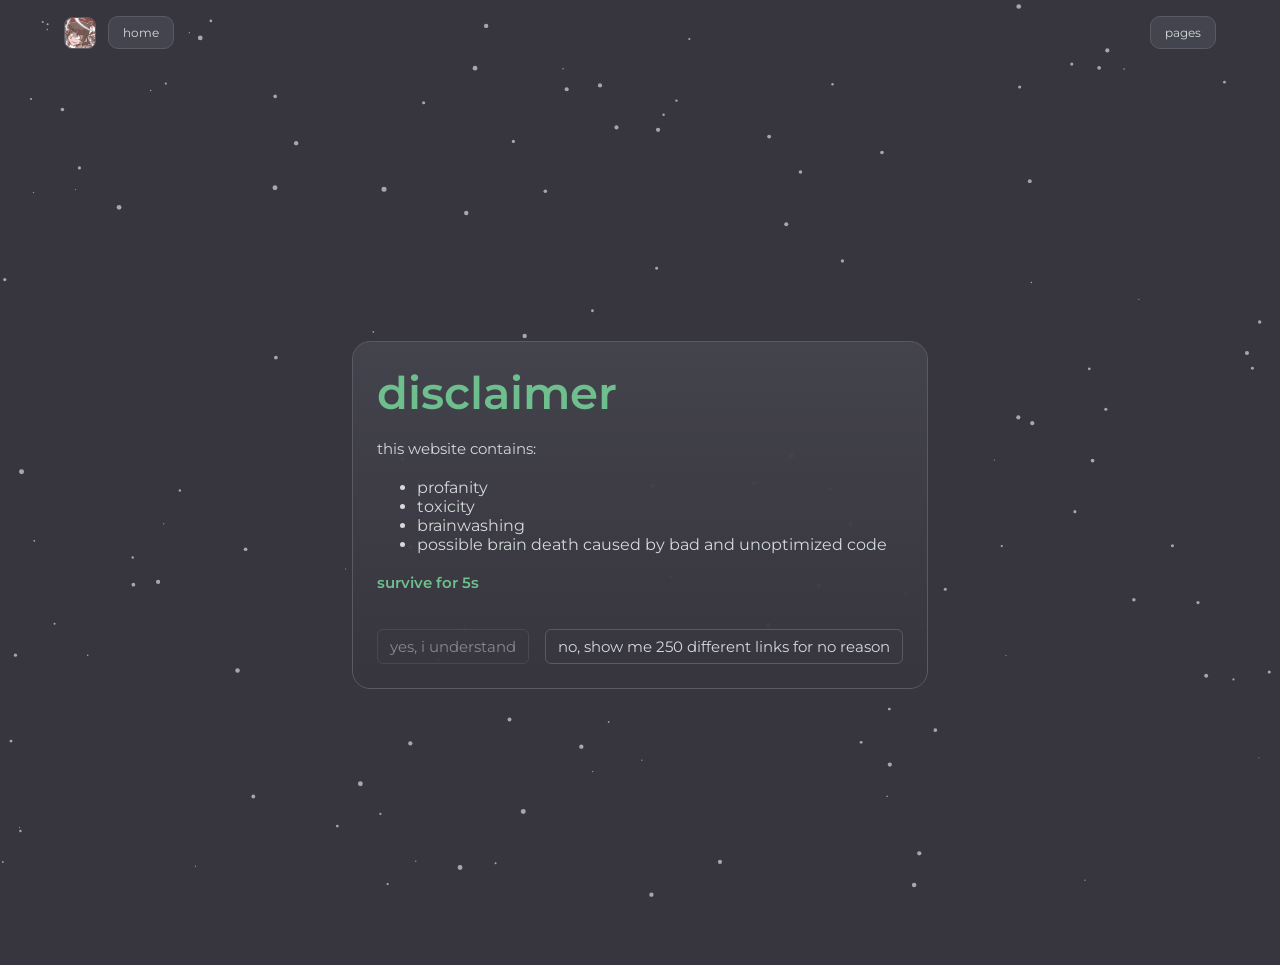
==== index.html @ 862e6c25 "overhaul... again" ====
<!DOCTYPE html>
<html lang="pt-br">
<head>
  <meta charset="utf-8">
  <meta name="viewport" content="width=device-width, initial-scale=1.0">
  <title>pxwo</title>

  <!-- general metadata -->
  <meta name="description" content="pxvault.site – pxwo's personal site with dynamic markdown, matrix-style canvas background, custom loader, and retro-inspired navigation. Contains update logs, optional chaos links, and a vintage coding aesthetic.">
  <meta name="keywords" content="pxvault, pxwo, markdown, javascript, html, canvas, matrix, personal site, blog, github pages, retro coding">
  <meta name="author" content="pxwo">
  <meta name="robots" content="index, follow">

  <!-- social / open graph -->
  <meta property="og:title" content="pxvault.site – pxwo's personal site">
  <meta property="og:description" content="dynamic markdown site with matrix-style canvas background, loader, retro aesthetic, and optional chaos links.">
  <meta property="og:type" content="website">
  <meta property="og:url" content="https://pxvault.site">
  <meta property="og:image" content="source/assets/photos/profile.png">

  <!-- twitter card -->
  <meta name="twitter:card" content="summary_large_image">
  <meta name="twitter:title" content="pxvault.site – pxwo's personal site">
  <meta name="twitter:description" content="dynamic markdown site with matrix-style canvas background, loader, retro aesthetic, and optional chaos links.">
  <meta name="twitter:image" content="source/assets/photos/profile.png">
  <meta name="twitter:site" content="@pxwo">

  <!-- favicon -->
  <link rel="icon" href="source/assets/photos/profile.png" type="image/png">
  <link rel="stylesheet" href="source/styling/main.css">
</head>
<body>
<div id="loader-screen">
  <div class="loader-box">
    <h1>loading pxvault</h1>
    <small>fxzttk is gay!! :></small>
    <pre id="loader-log"></pre>
  </div>
</div>

<canvas id="life"></canvas>

<header class="topbar">
  <nav>
    <img src="source/assets/photos/profile.png" alt="profile" class="profile-pic">
  </nav>
</header>

<main>
  <section id="content"></section>
</main>

<script type="module" src="source/scripts/loader.js"></script>
</body>
</html>
---- source/styling/main.css ----
@import url("https://fonts.googleapis.com/css2?family=montserrat:wght@400;500;600&display=swap");

:root {
  --bg: #37353e;
  --surface: #44444e;
  --surface-2: #4e4e59;
  --fg: #d3dad9;

  --accent: #6fbf8e;
  --accent-strong: #4caf82;
  --accent-muted: #5f8f79;

  --border: #5a5a66;
}

* {
  box-sizing: border-box;
}

html, body {
  margin: 0;
  width: 100%;
  height: 100%;
  background: var(--bg);
  color: var(--fg);
  font-family: "montserrat", system-ui, sans-serif;
  overflow: hidden;
}

/* canvas background */
canvas {
  position: fixed;
  inset: 0;
  z-index: 0;
}

/* topbar */

.topbar {
  position: relative;
  z-index: 2;
  padding: 16px clamp(16px, 5vw, 80px);
}

.topbar nav {
  display: flex;
  gap: 0.75rem;
  align-items: center;
}

.topbar button {
  background: var(--surface);
  border: 1px solid var(--border);
  color: var(--fg);
  font-family: inherit;
  font-size: 0.75rem;
  padding: 8px 14px;
  border-radius: 10px;
  cursor: pointer;
}

.topbar button:hover {
  border-color: var(--accent);
  color: var(--accent);
}

/* layout */

main {
  position: relative;
  z-index: 1;
  min-height: 100vh;
  display: grid;
  place-items: center;
  padding: clamp(16px, 5vw, 80px);
}

#content {
  max-width: 90ch;
  max-height: 70vh;
  overflow-y: auto;
  padding: 1.5rem;
  border-radius: 18px;
  background: linear-gradient(
    180deg,
    rgba(68, 68, 78, 0.96),
    rgba(55, 53, 62, 0.96)
  );
  border: 1px solid var(--border);
}

/* typography */

h1 {
  margin: 0 0 1rem 0;
  font-size: clamp(2rem, 5vw, 2.8rem);
  color: var(--accent);
  font-weight: 600;
}

p {
  font-size: 0.95rem;
  line-height: 1.75;
}

a {
  color: var(--accent-muted);
  text-decoration: none;
}

a:hover {
  color: var(--accent);
}

/* images */

#content img {
  display: block;
  width: 96px;
  height: 96px;
  margin-bottom: 1rem;
  border-radius: 14px;
  border: 1px solid var(--border);
}

/* overlays */

.pages-overlay,
.image-overlay {
  position: fixed;
  inset: 0;
  background: rgba(20, 20, 24, 0.88);
  z-index: 9998;
  display: grid;
  place-items: center;
}

.pages-box {
  background: var(--surface);
  border-radius: 18px;
  border: 1px solid var(--border);
  padding: 1.5rem;
  display: grid;
  grid-template-columns: repeat(auto-fill, minmax(180px, 1fr));
  gap: 1rem;
  max-width: 80vw;
}

.pages-box button {
  background: var(--surface-2);
  border: 1px solid var(--border);
  color: var(--fg);
  padding: 1rem;
  border-radius: 14px;
  cursor: pointer;
}

.pages-box button:hover {
  border-color: var(--accent);
  color: var(--accent);
}

/* loader */

#loader-screen {
  position: fixed;
  inset: 0;
  background: var(--bg);
  z-index: 10000;
  display: grid;
  place-items: center;
  transition: opacity 0.4s ease;
}

.loader-box {
  background: var(--surface);
  border-radius: 18px;
  border: 1px solid var(--border);
  padding: 1.5rem;
  max-width: 60ch;
}

#loader-log {
  font-size: 0.65rem;
  line-height: 1.4;
  white-space: pre-wrap;
  color: var(--accent-muted);
}

/* profile pic */

.profile-pic {
  width: 32px;
  height: 32px;
  border-radius: 8px;
  border: 1px solid var(--border);
}

/* base elements */

button {
  font-family: inherit;
  font-size: 0.95rem;
  color: var(--fg);
  background: var(--bg-soft);
  border: 1px solid var(--border);
  border-radius: 6px;
  padding: 0.45rem 0.75rem;
  cursor: pointer;
  transition: background 0.15s ease, border-color 0.15s ease;
}

button:hover {
  background: var(--bg-hover);
}

button:focus-visible {
  outline: 2px solid var(--accent);
  outline-offset: 2px;
}

button:disabled {
  opacity: 0.5;
  cursor: not-allowed;
}

/* links */

a {
  color: var(--accent);
  text-decoration: none;
}

a:hover {
  text-decoration: underline;
}

a:focus-visible {
  outline: 2px solid var(--accent);
  outline-offset: 2px;
}

/* form elements */

input,
textarea,
select {
  font-family: inherit;
  font-size: 0.95rem;
  color: var(--fg);
  background: var(--bg-soft);
  border: 1px solid var(--border);
  border-radius: 6px;
  padding: 0.4rem 0.6rem;
}

input:focus-visible,
textarea:focus-visible,
select:focus-visible {
  outline: 2px solid var(--accent);
  outline-offset: 2px;
}

/* Classes para as funcionalidades restauradas */
.disclaimer ul {
  text-align: left;
  margin: 1rem 0;
}

.disclaimer-actions {
  display: flex;
  gap: 1rem;
  justify-content: center;
  margin-top: 2rem;
}

.countdown {
  font-weight: 600;
  color: var(--accent);
}

.chaos-grid {
  display: grid;
  grid-template-columns: repeat(auto-fill, minmax(200px, 1fr));
  gap: 1rem;
  margin-top: 1rem;
}

.chaos-item {
  background: var(--surface-2);
  padding: 0.5rem;
  border-radius: 8px;
  font-size: 0.8rem;
}

.file-item { margin-left: 1.5rem; text-align: left; }
.file-item .dir { color: var(--accent); cursor: pointer; font-weight: 600; }
.file-item .file { cursor: pointer; opacity: 0.8; }
.file-item .file:hover { opacity: 1; color: var(--accent); }

.file-viewer pre {
  text-align: left;
  background: var(--surface);
  padding: 1rem;
  border-radius: 12px;
  overflow-x: auto;
}

/* Efeito glitch moderno */
.glitch h1 {
  position: relative;
  animation: glitch-anim 2s infinite;
}

@keyframes glitch-anim {
  0% { transform: translate(0); }
  20% { transform: translate(-2px, 2px); }
  40% { transform: translate(-2px, -2px); }
  60% { transform: translate(2px, 2px); }
  80% { transform: translate(2px, -2px); }
  100% { transform: translate(0); }
}
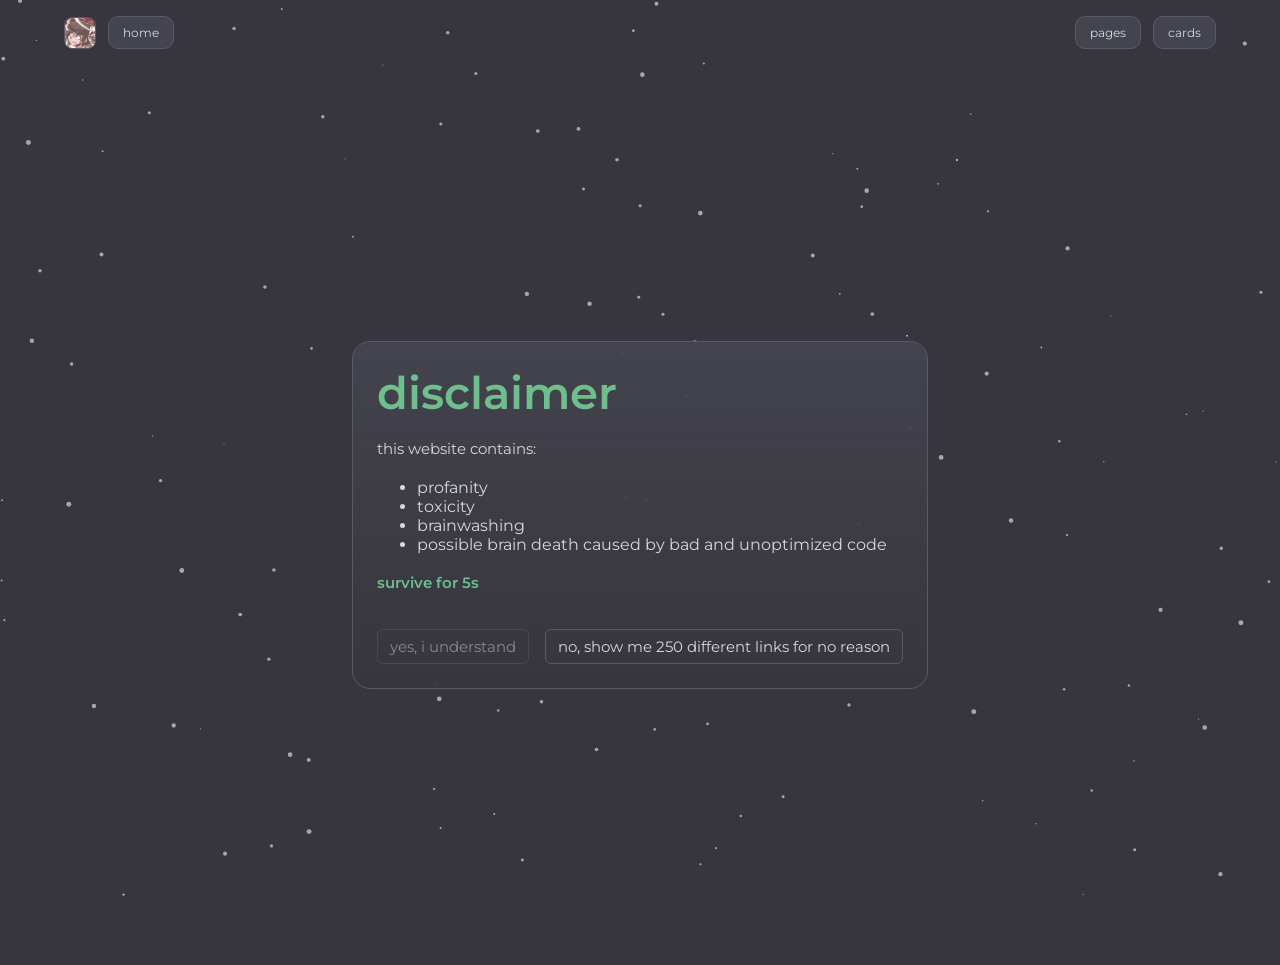
==== commit 320f52f0: "add cards and better file structure" ====
--- a/index.html
+++ b/index.html
@@ -50,6 +50,6 @@
   <section id="content"></section>
 </main>
 
-<script type="module" src="source/scripts/loader.js"></script>
+<script type="module" src="source/core/loader.js"></script>
 </body>
 </html>
--- a/source/styling/main.css
+++ b/source/styling/main.css
@@ -320,3 +320,134 @@
   80% { transform: translate(2px, -2px); }
   100% { transform: translate(0); }
 }
+
+.card-container {
+  display: grid;
+  place-items: center;
+  min-height: 40vh;
+}
+
+.card {
+  width: 320px;
+  height: 200px;
+  perspective: 1000px;
+}
+
+.card-face {
+  position: absolute;
+  inset: 0;
+  backface-visibility: hidden;
+  background: var(--surface);
+  border: 1px solid var(--border);
+  border-radius: 14px;
+  padding: 1.2rem;
+  display: flex;
+  flex-direction: column;
+  gap: 0.75rem;
+  justify-content: center;
+}
+
+.card-front input {
+  width: 100%;
+}
+
+.card-back {
+  transform: rotateY(180deg);
+  text-align: center;
+  font-size: 0.95rem;
+  line-height: 1.6;
+}
+
+.card.flipped {
+  transform: rotateY(180deg);
+}
+
+.card {
+  transition: transform 0.6s ease;
+  transform-style: preserve-3d;
+}
+
+/* content transitions */
+
+.content-fade-out {
+  opacity: 0;
+  transform: translateY(6px);
+  transition: opacity 0.2s ease, transform 0.2s ease;
+}
+
+.content-fade-in {
+  opacity: 1;
+  transform: translateY(0);
+  transition: opacity 0.3s ease, transform 0.3s ease;
+}
+
+/* disclaimer animation */
+
+.disclaimer {
+  opacity: 0;
+  transform: scale(0.96);
+}
+
+.disclaimer-enter {
+  animation: disclaimer-in 0.4s ease-out forwards;
+}
+
+.disclaimer-clear {
+  animation: disclaimer-clear 0.6s ease-out forwards;
+}
+
+@keyframes disclaimer-in {
+  to {
+    opacity: 1;
+    transform: scale(1);
+  }
+}
+
+@keyframes disclaimer-clear {
+  0% {
+    transform: scale(1);
+  }
+  100% {
+    transform: scale(1.02);
+  }
+}
+
+/* cards */
+
+.card-container {
+  display: grid;
+  place-items: center;
+  min-height: 40vh;
+}
+
+.card {
+  width: 320px;
+  height: 200px;
+  perspective: 1000px;
+  transition: transform 0.6s cubic-bezier(0.4, 0.2, 0.2, 1);
+  transform-style: preserve-3d;
+}
+
+.card-face {
+  position: absolute;
+  inset: 0;
+  backface-visibility: hidden;
+  background: var(--surface);
+  border: 1px solid var(--border);
+  border-radius: 14px;
+  padding: 1.2rem;
+  display: flex;
+  flex-direction: column;
+  gap: 0.75rem;
+  justify-content: center;
+}
+
+.card-back {
+  transform: rotateY(180deg);
+  text-align: center;
+  line-height: 1.6;
+}
+
+.card.flipped {
+  transform: rotateY(180deg);
+}
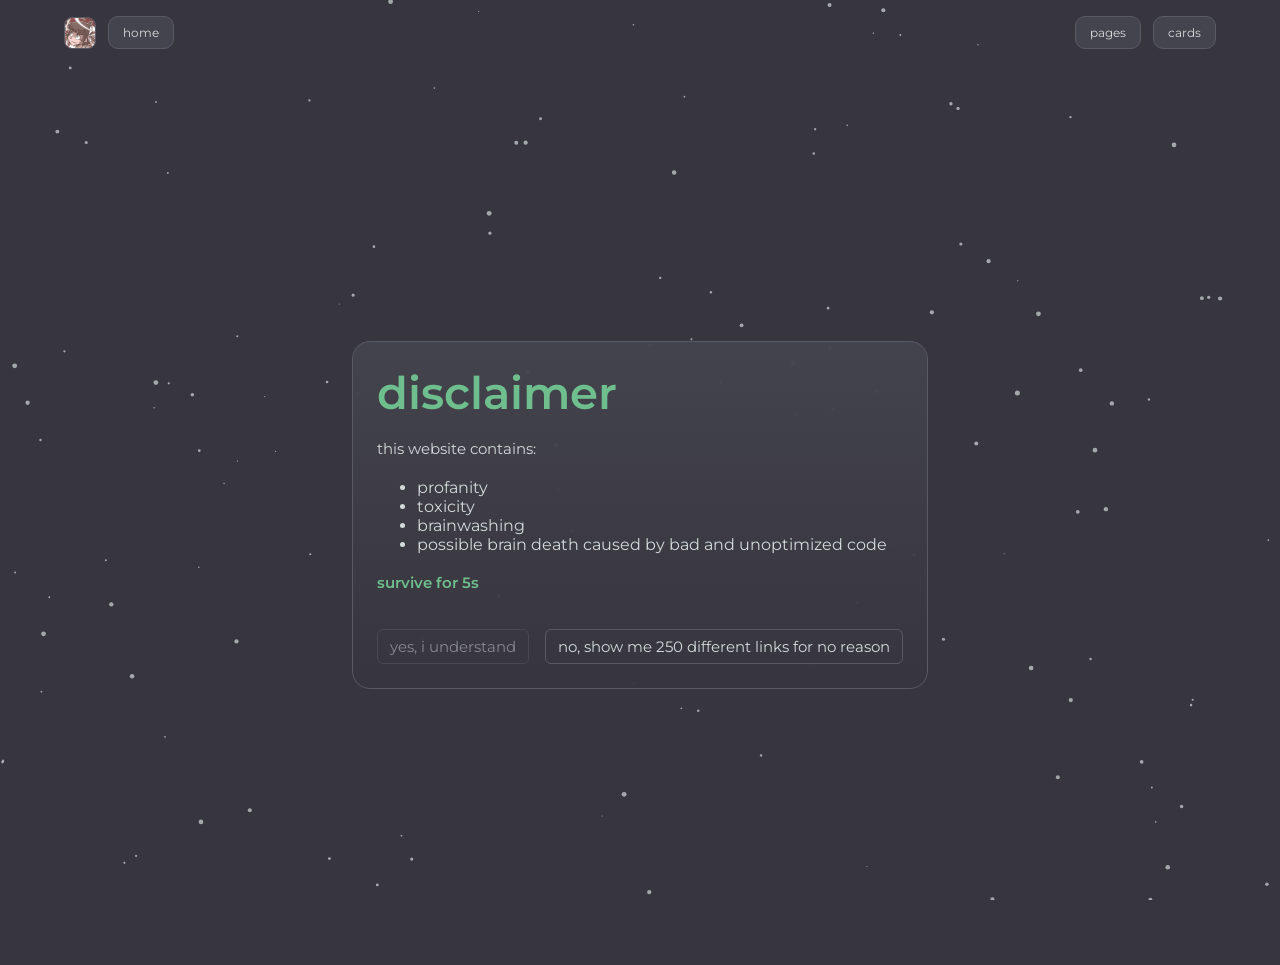
==== commit db3586da: "loading screen and real preloading" ====
--- a/index.html
+++ b/index.html
@@ -31,11 +31,11 @@
 </head>
 <body>
 <div id="loader-screen">
-  <div class="loader-box">
-    <h1>loading pxvault</h1>
-    <small>fxzttk is gay!! :></small>
-    <pre id="loader-log"></pre>
-  </div>
+  <img
+    src="source/assets/photos/loading.gif"
+    alt="loading"
+    class="loader-gif"
+  >
 </div>
 
 <canvas id="life"></canvas>
--- a/source/styling/main.css
+++ b/source/styling/main.css
@@ -169,24 +169,13 @@
   z-index: 10000;
   display: grid;
   place-items: center;
-  transition: opacity 0.4s ease;
-}
-
-.loader-box {
-  background: var(--surface);
-  border-radius: 18px;
-  border: 1px solid var(--border);
-  padding: 1.5rem;
-  max-width: 60ch;
-}
-
-#loader-log {
-  font-size: 0.65rem;
-  line-height: 1.4;
-  white-space: pre-wrap;
-  color: var(--accent-muted);
-}
-
+}
+
+.loader-gif {
+  width: 160px;
+  height: auto;
+  image-rendering: pixelated;
+}
 /* profile pic */
 
 .profile-pic {
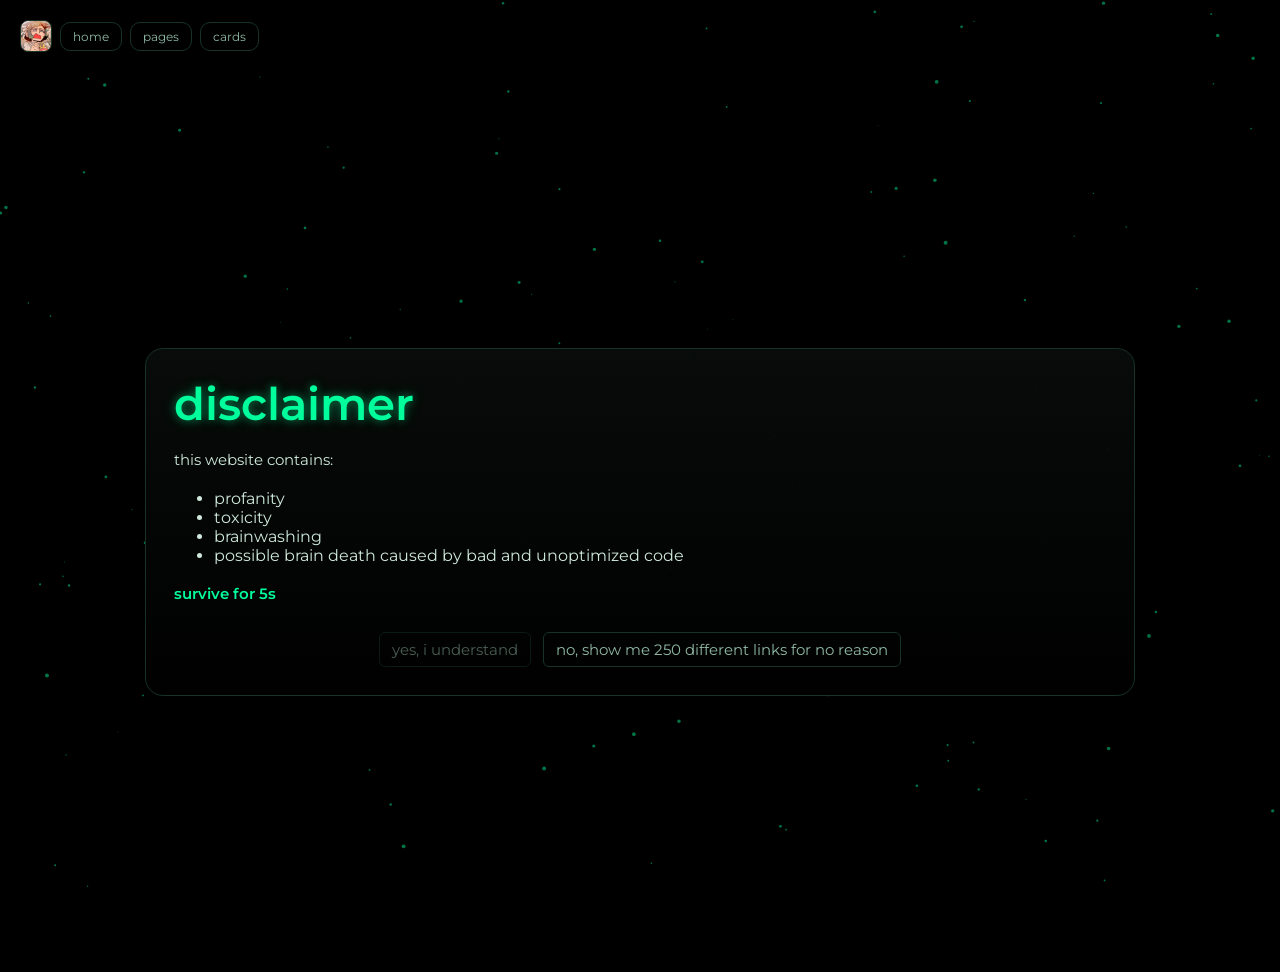
==== commit eb3797bb: "pfp" ====
--- a/index.html
+++ b/index.html
@@ -36,6 +36,7 @@
     alt="loading"
     class="loader-gif"
   >
+  <p>nico is my cousin (trust)</p>
 </div>
 
 <canvas id="life"></canvas>
--- a/source/styling/main.css
+++ b/source/styling/main.css
@@ -1,23 +1,30 @@
 @import url("https://fonts.googleapis.com/css2?family=montserrat:wght@400;500;600&display=swap");
 
 :root {
-  --bg: #37353e;
-  --surface: #44444e;
-  --surface-2: #4e4e59;
-  --fg: #d3dad9;
-
-  --accent: #6fbf8e;
-  --accent-strong: #4caf82;
-  --accent-muted: #5f8f79;
-
-  --border: #5a5a66;
+  /* AMOLED TRUE BLACK */
+  --bg: #000000;
+  --surface: #0b0f0c;
+  --surface-2: #111814;
+
+  /* TEXT */
+  --fg: #cfe9dc;
+  --fg-muted: #8fb8a4;
+
+  /* GREEN ACCENTS */
+  --accent: #00ff9c;
+  --accent-strong: #00cc7a;
+  --accent-muted: #1fa36b;
+
+  /* BORDERS */
+  --border: #163326;
 }
 
 * {
   box-sizing: border-box;
 }
 
-html, body {
+html,
+body {
   margin: 0;
   width: 100%;
   height: 100%;
@@ -34,27 +41,28 @@
   z-index: 0;
 }
 
-/* topbar */
+/* ---------------- TOPBAR ---------------- */
 
 .topbar {
   position: relative;
   z-index: 2;
-  padding: 16px clamp(16px, 5vw, 80px);
+  padding: clamp(12px, 3vw, 20px);
 }
 
 .topbar nav {
   display: flex;
-  gap: 0.75rem;
   align-items: center;
+  gap: 0.5rem;
+  flex-wrap: wrap;
 }
 
 .topbar button {
-  background: var(--surface);
-  border: 1px solid var(--border);
-  color: var(--fg);
+  background: transparent;
+  border: 1px solid var(--border);
+  color: var(--fg-muted);
   font-family: inherit;
-  font-size: 0.75rem;
-  padding: 8px 14px;
+  font-size: clamp(0.65rem, 2.5vw, 0.75rem);
+  padding: 6px 12px;
   border-radius: 10px;
   cursor: pointer;
 }
@@ -62,9 +70,19 @@
 .topbar button:hover {
   border-color: var(--accent);
   color: var(--accent);
-}
-
-/* layout */
+  text-shadow: 0 0 6px rgba(0, 255, 156, 0.35);
+}
+
+/* profile pic */
+
+.profile-pic {
+  width: clamp(28px, 6vw, 32px);
+  height: clamp(28px, 6vw, 32px);
+  border-radius: 8px;
+  border: 1px solid var(--border);
+}
+
+/* ---------------- LAYOUT ---------------- */
 
 main {
   position: relative;
@@ -72,35 +90,48 @@
   min-height: 100vh;
   display: grid;
   place-items: center;
-  padding: clamp(16px, 5vw, 80px);
+  padding: clamp(12px, 4vw, 80px);
 }
 
 #content {
-  max-width: 90ch;
-  max-height: 70vh;
+  width: 100%;
+  max-width: min(90ch, 100%);
+  max-height: min(70vh, 100%);
   overflow-y: auto;
-  padding: 1.5rem;
+  padding: clamp(1rem, 4vw, 1.75rem);
   border-radius: 18px;
   background: linear-gradient(
     180deg,
-    rgba(68, 68, 78, 0.96),
-    rgba(55, 53, 62, 0.96)
+    rgba(8, 12, 10, 0.96),
+    rgba(0, 0, 0, 0.98)
   );
   border: 1px solid var(--border);
 }
 
-/* typography */
+/* ---------------- TYPOGRAPHY ---------------- */
 
 h1 {
   margin: 0 0 1rem 0;
-  font-size: clamp(2rem, 5vw, 2.8rem);
+  font-size: clamp(1.6rem, 6vw, 2.8rem);
   color: var(--accent);
   font-weight: 600;
+  text-shadow:
+    0 0 8px rgba(0, 255, 156, 0.4),
+    0 0 16px rgba(0, 255, 156, 0.2);
+}
+
+h2 {
+  font-size: clamp(1.2rem, 5vw, 1.6rem);
+}
+
+h3 {
+  font-size: clamp(1.05rem, 4vw, 1.3rem);
 }
 
 p {
-  font-size: 0.95rem;
+  font-size: clamp(0.9rem, 3.5vw, 0.95rem);
   line-height: 1.75;
+  color: var(--fg);
 }
 
 a {
@@ -110,49 +141,92 @@
 
 a:hover {
   color: var(--accent);
-}
-
-/* images */
+  text-shadow: 0 0 6px rgba(0, 255, 156, 0.35);
+  text-decoration: underline;
+}
+
+/* ---------------- IMAGES ---------------- */
 
 #content img {
   display: block;
-  width: 96px;
-  height: 96px;
+  width: clamp(64px, 30vw, 96px);
+  height: clamp(64px, 30vw, 96px);
   margin-bottom: 1rem;
   border-radius: 14px;
   border: 1px solid var(--border);
 }
 
-/* overlays */
+/* ---------------- OVERLAYS ---------------- */
 
 .pages-overlay,
 .image-overlay {
   position: fixed;
   inset: 0;
-  background: rgba(20, 20, 24, 0.88);
+  background: rgba(0, 0, 0, 0.92);
   z-index: 9998;
-  display: grid;
-  place-items: center;
-}
-
+  display: flex;
+  align-items: center;
+  justify-content: center;
+  padding: clamp(0.75rem, 4vw, 1.5rem);
+}
+
+/* container nunca sai da tela */
 .pages-box {
+  width: 100%;
+  max-width: 900px;
+  max-height: calc(100dvh - 2rem);
+  overflow-y: auto;
   background: var(--surface);
   border-radius: 18px;
   border: 1px solid var(--border);
-  padding: 1.5rem;
-  display: grid;
-  grid-template-columns: repeat(auto-fill, minmax(180px, 1fr));
-  gap: 1rem;
-  max-width: 80vw;
-}
+  padding: clamp(0.75rem, 4vw, 1.5rem);
+  display: grid;
+  grid-template-columns: repeat(auto-fit, minmax(140px, 1fr));
+  gap: 0.75rem;
+}
+
+/* scrollbar discreta */
+.pages-box::-webkit-scrollbar {
+  width: 6px;
+}
+
+.pages-box::-webkit-scrollbar-thumb {
+  background: var(--border);
+  border-radius: 6px;
+}
+
+/* ---------- FILTER + SORT (REAL, REQUIRED) ---------- */
+
+.pages-box input,
+.pages-box select {
+  width: 100%;
+  background: transparent;
+  color: var(--fg);
+  border: 1px solid var(--border);
+  padding: 0.6rem 0.75rem;
+  border-radius: 8px;
+  font-family: inherit;
+  font-size: 0.85rem;
+}
+
+.pages-box input::placeholder {
+  color: var(--fg-muted);
+}
+
+.pages-box select {
+  cursor: pointer;
+}
+
+/* page buttons */
 
 .pages-box button {
-  background: var(--surface-2);
-  border: 1px solid var(--border);
-  color: var(--fg);
-  padding: 1rem;
+  background: transparent;
+  border: 1px solid var(--border);
+  color: var(--fg-muted);
+  padding: 0.75rem;
   border-radius: 14px;
   cursor: pointer;
+  text-align: left;
 }
 
 .pages-box button:hover {
@@ -160,7 +234,12 @@
   color: var(--accent);
 }
 
-/* loader */
+.pages-box .date {
+  font-size: 0.7rem;
+  color: var(--fg-muted);
+}
+
+/* ---------------- LOADER ---------------- */
 
 #loader-screen {
   position: fixed;
@@ -172,40 +251,27 @@
 }
 
 .loader-gif {
-  width: 160px;
+  width: clamp(96px, 40vw, 160px);
   height: auto;
   image-rendering: pixelated;
 }
-/* profile pic */
-
-.profile-pic {
-  width: 32px;
-  height: 32px;
-  border-radius: 8px;
-  border: 1px solid var(--border);
-}
-
-/* base elements */
+
+/* ---------------- FORMS / BUTTONS ---------------- */
 
 button {
   font-family: inherit;
-  font-size: 0.95rem;
-  color: var(--fg);
-  background: var(--bg-soft);
+  font-size: clamp(0.85rem, 3.5vw, 0.95rem);
+  color: var(--fg-muted);
+  background: transparent;
   border: 1px solid var(--border);
   border-radius: 6px;
   padding: 0.45rem 0.75rem;
   cursor: pointer;
-  transition: background 0.15s ease, border-color 0.15s ease;
 }
 
 button:hover {
-  background: var(--bg-hover);
-}
-
-button:focus-visible {
-  outline: 2px solid var(--accent);
-  outline-offset: 2px;
+  color: var(--accent);
+  border-color: var(--accent);
 }
 
 button:disabled {
@@ -213,44 +279,19 @@
   cursor: not-allowed;
 }
 
-/* links */
-
-a {
-  color: var(--accent);
-  text-decoration: none;
-}
-
-a:hover {
-  text-decoration: underline;
-}
-
-a:focus-visible {
-  outline: 2px solid var(--accent);
-  outline-offset: 2px;
-}
-
-/* form elements */
-
-input,
-textarea,
-select {
+input {
+  width: 100%;
   font-family: inherit;
-  font-size: 0.95rem;
+  font-size: clamp(0.85rem, 3.5vw, 0.95rem);
   color: var(--fg);
-  background: var(--bg-soft);
+  background: transparent;
   border: 1px solid var(--border);
   border-radius: 6px;
-  padding: 0.4rem 0.6rem;
-}
-
-input:focus-visible,
-textarea:focus-visible,
-select:focus-visible {
-  outline: 2px solid var(--accent);
-  outline-offset: 2px;
-}
-
-/* Classes para as funcionalidades restauradas */
+  padding: 0.45rem 0.6rem;
+}
+
+/* ---------------- DISCLAIMER ---------------- */
+
 .disclaimer ul {
   text-align: left;
   margin: 1rem 0;
@@ -258,9 +299,10 @@
 
 .disclaimer-actions {
   display: flex;
-  gap: 1rem;
+  flex-wrap: wrap;
+  gap: 0.75rem;
   justify-content: center;
-  margin-top: 2rem;
+  margin-top: 1.5rem;
 }
 
 .countdown {
@@ -268,10 +310,12 @@
   color: var(--accent);
 }
 
+/* ---------------- CHAOS ---------------- */
+
 .chaos-grid {
   display: grid;
-  grid-template-columns: repeat(auto-fill, minmax(200px, 1fr));
-  gap: 1rem;
+  grid-template-columns: repeat(auto-fit, minmax(160px, 1fr));
+  gap: 0.75rem;
   margin-top: 1rem;
 }
 
@@ -279,25 +323,52 @@
   background: var(--surface-2);
   padding: 0.5rem;
   border-radius: 8px;
-  font-size: 0.8rem;
-}
-
-.file-item { margin-left: 1.5rem; text-align: left; }
-.file-item .dir { color: var(--accent); cursor: pointer; font-weight: 600; }
-.file-item .file { cursor: pointer; opacity: 0.8; }
-.file-item .file:hover { opacity: 1; color: var(--accent); }
-
-.file-viewer pre {
-  text-align: left;
+  font-size: clamp(0.7rem, 3vw, 0.8rem);
+}
+
+/* ---------------- CARDS ---------------- */
+
+.card-container {
+  display: grid;
+  place-items: center;
+  min-height: 40vh;
+}
+
+.card {
+  width: min(320px, 90vw);
+  height: 200px;
+  perspective: 1000px;
+  transition: transform 0.6s ease;
+  transform-style: preserve-3d;
+}
+
+.card-face {
+  position: absolute;
+  inset: 0;
+  backface-visibility: hidden;
   background: var(--surface);
-  padding: 1rem;
-  border-radius: 12px;
-  overflow-x: auto;
-}
-
-/* Efeito glitch moderno */
+  border: 1px solid var(--border);
+  border-radius: 14px;
+  padding: 1.2rem;
+  display: flex;
+  flex-direction: column;
+  gap: 0.75rem;
+  justify-content: center;
+}
+
+.card-back {
+  transform: rotateY(180deg);
+  text-align: center;
+  line-height: 1.6;
+}
+
+.card.flipped {
+  transform: rotateY(180deg);
+}
+
+/* ---------------- GLITCH ---------------- */
+
 .glitch h1 {
-  position: relative;
   animation: glitch-anim 2s infinite;
 }
 
@@ -310,133 +381,15 @@
   100% { transform: translate(0); }
 }
 
-.card-container {
-  display: grid;
-  place-items: center;
-  min-height: 40vh;
-}
-
-.card {
-  width: 320px;
-  height: 200px;
-  perspective: 1000px;
-}
-
-.card-face {
-  position: absolute;
-  inset: 0;
-  backface-visibility: hidden;
-  background: var(--surface);
-  border: 1px solid var(--border);
-  border-radius: 14px;
-  padding: 1.2rem;
-  display: flex;
-  flex-direction: column;
-  gap: 0.75rem;
-  justify-content: center;
-}
-
-.card-front input {
-  width: 100%;
-}
-
-.card-back {
-  transform: rotateY(180deg);
-  text-align: center;
-  font-size: 0.95rem;
-  line-height: 1.6;
-}
-
-.card.flipped {
-  transform: rotateY(180deg);
-}
-
-.card {
-  transition: transform 0.6s ease;
-  transform-style: preserve-3d;
-}
-
-/* content transitions */
-
-.content-fade-out {
-  opacity: 0;
-  transform: translateY(6px);
-  transition: opacity 0.2s ease, transform 0.2s ease;
-}
-
-.content-fade-in {
-  opacity: 1;
-  transform: translateY(0);
-  transition: opacity 0.3s ease, transform 0.3s ease;
-}
-
-/* disclaimer animation */
-
-.disclaimer {
-  opacity: 0;
-  transform: scale(0.96);
-}
-
-.disclaimer-enter {
-  animation: disclaimer-in 0.4s ease-out forwards;
-}
-
-.disclaimer-clear {
-  animation: disclaimer-clear 0.6s ease-out forwards;
-}
-
-@keyframes disclaimer-in {
-  to {
-    opacity: 1;
-    transform: scale(1);
+/* ---------------- MOBILE FIXES ---------------- */
+
+@media (max-width: 600px) {
+  html,
+  body {
+    overflow: auto;
   }
-}
-
-@keyframes disclaimer-clear {
-  0% {
-    transform: scale(1);
+
+  #content {
+    max-height: none;
   }
-  100% {
-    transform: scale(1.02);
-  }
-}
-
-/* cards */
-
-.card-container {
-  display: grid;
-  place-items: center;
-  min-height: 40vh;
-}
-
-.card {
-  width: 320px;
-  height: 200px;
-  perspective: 1000px;
-  transition: transform 0.6s cubic-bezier(0.4, 0.2, 0.2, 1);
-  transform-style: preserve-3d;
-}
-
-.card-face {
-  position: absolute;
-  inset: 0;
-  backface-visibility: hidden;
-  background: var(--surface);
-  border: 1px solid var(--border);
-  border-radius: 14px;
-  padding: 1.2rem;
-  display: flex;
-  flex-direction: column;
-  gap: 0.75rem;
-  justify-content: center;
-}
-
-.card-back {
-  transform: rotateY(180deg);
-  text-align: center;
-  line-height: 1.6;
-}
-
-.card.flipped {
-  transform: rotateY(180deg);
 }
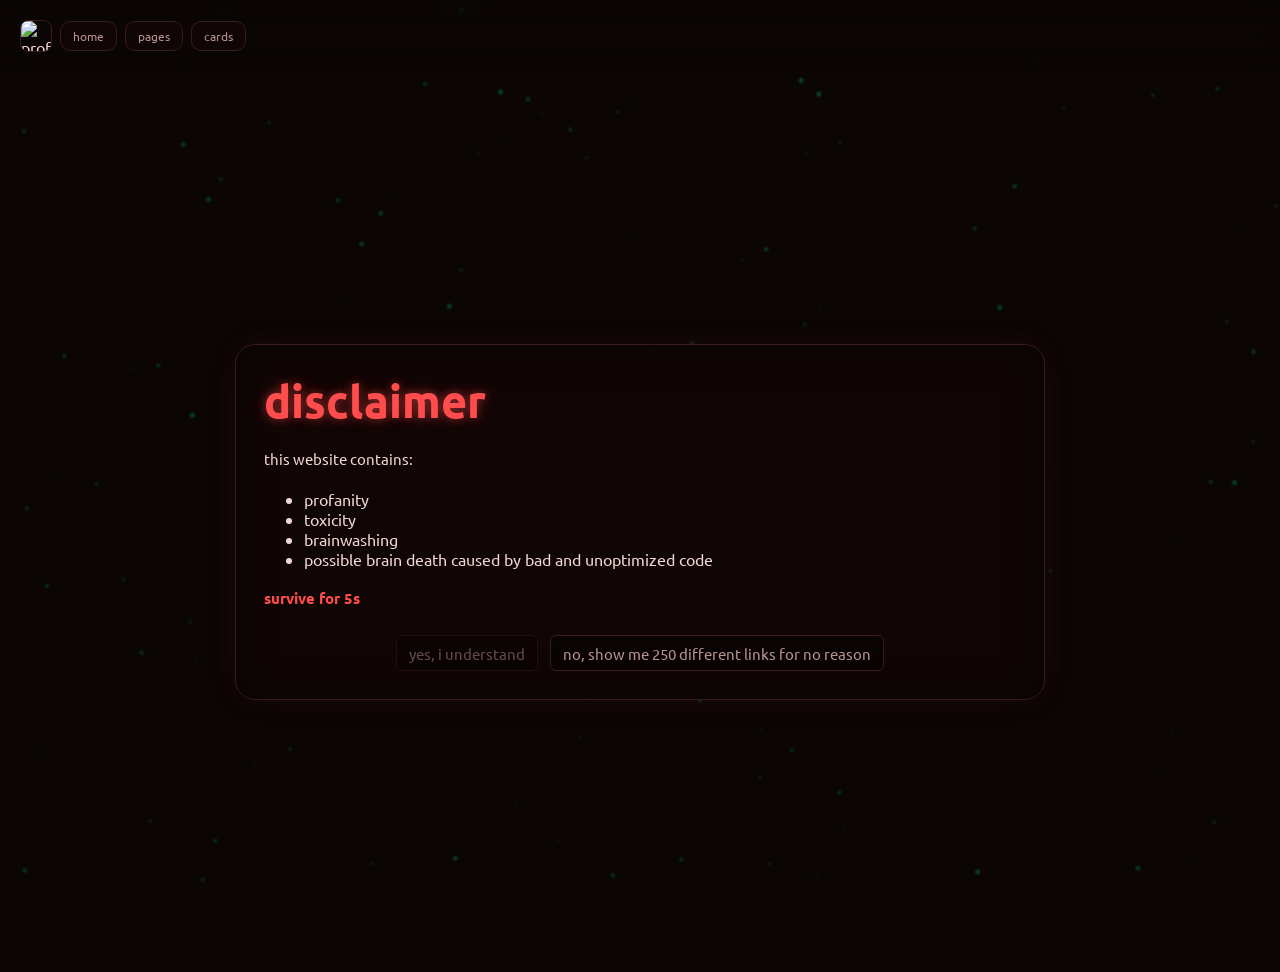
==== commit 140c2f24: "red theme and safety commit" ====
--- a/index.html
+++ b/index.html
@@ -5,31 +5,27 @@
   <meta name="viewport" content="width=device-width, initial-scale=1.0">
   <title>pxwo</title>
 
-  <!-- general metadata -->
-  <meta name="description" content="pxvault.site – pxwo's personal site with dynamic markdown, matrix-style canvas background, custom loader, and retro-inspired navigation. Contains update logs, optional chaos links, and a vintage coding aesthetic.">
-  <meta name="keywords" content="pxvault, pxwo, markdown, javascript, html, canvas, matrix, personal site, blog, github pages, retro coding">
+  <meta name="description" content="pxvault.site – pxwo's personal site with dynamic markdown, matrix-style canvas background, custom loader, and retro-inspired navigation.">
+  <meta name="keywords" content="pxvault, pxwo, markdown, javascript, html">
   <meta name="author" content="pxwo">
   <meta name="robots" content="index, follow">
 
-  <!-- social / open graph -->
   <meta property="og:title" content="pxvault.site – pxwo's personal site">
-  <meta property="og:description" content="dynamic markdown site with matrix-style canvas background, loader, retro aesthetic, and optional chaos links.">
+  <meta property="og:description" content="dynamic markdown site">
   <meta property="og:type" content="website">
   <meta property="og:url" content="https://pxvault.site">
   <meta property="og:image" content="source/assets/photos/profile.png">
 
-  <!-- twitter card -->
   <meta name="twitter:card" content="summary_large_image">
   <meta name="twitter:title" content="pxvault.site – pxwo's personal site">
-  <meta name="twitter:description" content="dynamic markdown site with matrix-style canvas background, loader, retro aesthetic, and optional chaos links.">
+  <meta name="twitter:description" content="dynamic markdown site">
   <meta name="twitter:image" content="source/assets/photos/profile.png">
-  <meta name="twitter:site" content="@pxwo">
 
-  <!-- favicon -->
   <link rel="icon" href="source/assets/photos/profile.png" type="image/png">
   <link rel="stylesheet" href="source/styling/main.css">
 </head>
 <body>
+
 <div id="loader-screen">
   <img
     src="source/assets/photos/loading.gif"
@@ -43,7 +39,11 @@
 
 <header class="topbar">
   <nav>
-    <img src="source/assets/photos/profile.png" alt="profile" class="profile-pic">
+    <img
+      src="source/assets/photos/profile.png"
+      alt="profile"
+      class="profile-pic"
+    >
   </nav>
 </header>
 
--- a/source/styling/main.css
+++ b/source/styling/main.css
@@ -1,22 +1,22 @@
-@import url("https://fonts.googleapis.com/css2?family=montserrat:wght@400;500;600&display=swap");
+@import url("https://fonts.googleapis.com/css2?family=Ubuntu:wght@400;500;700&display=swap");
 
 :root {
-  /* AMOLED TRUE BLACK */
-  --bg: #000000;
-  --surface: #0b0f0c;
-  --surface-2: #111814;
+  /* BACKGROUND */
+  --bg: #0b0505;
+  --surface: #160b0b;
+  --surface-2: #1d0f0f;
 
   /* TEXT */
-  --fg: #cfe9dc;
-  --fg-muted: #8fb8a4;
-
-  /* GREEN ACCENTS */
-  --accent: #00ff9c;
-  --accent-strong: #00cc7a;
-  --accent-muted: #1fa36b;
+  --fg: #f3d6d6;
+  --fg-muted: #b89292;
+
+  /* RED ACCENTS */
+  --accent: #ff4d4d;
+  --accent-strong: #ff2e2e;
+  --accent-muted: #c96a6a;
 
   /* BORDERS */
-  --border: #163326;
+  --border: #3a1b1b;
 }
 
 * {
@@ -30,7 +30,7 @@
   height: 100%;
   background: var(--bg);
   color: var(--fg);
-  font-family: "montserrat", system-ui, sans-serif;
+  font-family: "Ubuntu", system-ui, sans-serif;
   overflow: hidden;
 }
 
@@ -39,6 +39,7 @@
   position: fixed;
   inset: 0;
   z-index: 0;
+  filter: blur(1.5px);
 }
 
 /* ---------------- TOPBAR ---------------- */
@@ -47,6 +48,7 @@
   position: relative;
   z-index: 2;
   padding: clamp(12px, 3vw, 20px);
+  backdrop-filter: blur(14px);
 }
 
 .topbar nav {
@@ -57,7 +59,8 @@
 }
 
 .topbar button {
-  background: transparent;
+  background: rgba(20, 8, 8, 0.6);
+  backdrop-filter: blur(12px);
   border: 1px solid var(--border);
   color: var(--fg-muted);
   font-family: inherit;
@@ -70,7 +73,7 @@
 .topbar button:hover {
   border-color: var(--accent);
   color: var(--accent);
-  text-shadow: 0 0 6px rgba(0, 255, 156, 0.35);
+  text-shadow: 0 0 8px rgba(255, 77, 77, 0.45);
 }
 
 /* profile pic */
@@ -99,13 +102,16 @@
   max-height: min(70vh, 100%);
   overflow-y: auto;
   padding: clamp(1rem, 4vw, 1.75rem);
-  border-radius: 18px;
-  background: linear-gradient(
-    180deg,
-    rgba(8, 12, 10, 0.96),
-    rgba(0, 0, 0, 0.98)
-  );
-  border: 1px solid var(--border);
+  border-radius: 20px;
+
+  background: rgba(18, 7, 7, 0.75);
+  backdrop-filter: blur(22px) saturate(140%);
+  -webkit-backdrop-filter: blur(22px) saturate(140%);
+
+  border: 1px solid var(--border);
+  box-shadow:
+    0 0 30px rgba(255, 77, 77, 0.08),
+    inset 0 0 40px rgba(0, 0, 0, 0.35);
 }
 
 /* ---------------- TYPOGRAPHY ---------------- */
@@ -114,10 +120,10 @@
   margin: 0 0 1rem 0;
   font-size: clamp(1.6rem, 6vw, 2.8rem);
   color: var(--accent);
-  font-weight: 600;
+  font-weight: 700;
   text-shadow:
-    0 0 8px rgba(0, 255, 156, 0.4),
-    0 0 16px rgba(0, 255, 156, 0.2);
+    0 0 10px rgba(255, 77, 77, 0.45),
+    0 0 20px rgba(255, 77, 77, 0.25);
 }
 
 h2 {
@@ -141,7 +147,7 @@
 
 a:hover {
   color: var(--accent);
-  text-shadow: 0 0 6px rgba(0, 255, 156, 0.35);
+  text-shadow: 0 0 8px rgba(255, 77, 77, 0.45);
   text-decoration: underline;
 }
 
@@ -162,7 +168,8 @@
 .image-overlay {
   position: fixed;
   inset: 0;
-  background: rgba(0, 0, 0, 0.92);
+  background: rgba(10, 4, 4, 0.9);
+  backdrop-filter: blur(20px);
   z-index: 9998;
   display: flex;
   align-items: center;
@@ -170,22 +177,24 @@
   padding: clamp(0.75rem, 4vw, 1.5rem);
 }
 
-/* container nunca sai da tela */
 .pages-box {
   width: 100%;
   max-width: 900px;
   max-height: calc(100dvh - 2rem);
   overflow-y: auto;
-  background: var(--surface);
+
+  background: rgba(22, 10, 10, 0.85);
+  backdrop-filter: blur(20px);
   border-radius: 18px;
   border: 1px solid var(--border);
+
   padding: clamp(0.75rem, 4vw, 1.5rem);
   display: grid;
   grid-template-columns: repeat(auto-fit, minmax(140px, 1fr));
   gap: 0.75rem;
 }
 
-/* scrollbar discreta */
+/* scrollbar */
 .pages-box::-webkit-scrollbar {
   width: 6px;
 }
@@ -195,18 +204,19 @@
   border-radius: 6px;
 }
 
-/* ---------- FILTER + SORT (REAL, REQUIRED) ---------- */
+/* ---------- FILTER + SORT ---------- */
 
 .pages-box input,
 .pages-box select {
   width: 100%;
-  background: transparent;
+  background: rgba(0, 0, 0, 0.3);
   color: var(--fg);
   border: 1px solid var(--border);
   padding: 0.6rem 0.75rem;
   border-radius: 8px;
   font-family: inherit;
   font-size: 0.85rem;
+  backdrop-filter: blur(10px);
 }
 
 .pages-box input::placeholder {
@@ -220,7 +230,8 @@
 /* page buttons */
 
 .pages-box button {
-  background: transparent;
+  background: rgba(0, 0, 0, 0.25);
+  backdrop-filter: blur(10px);
   border: 1px solid var(--border);
   color: var(--fg-muted);
   padding: 0.75rem;
@@ -254,6 +265,7 @@
   width: clamp(96px, 40vw, 160px);
   height: auto;
   image-rendering: pixelated;
+  filter: drop-shadow(0 0 20px rgba(255, 77, 77, 0.3));
 }
 
 /* ---------------- FORMS / BUTTONS ---------------- */
@@ -262,11 +274,12 @@
   font-family: inherit;
   font-size: clamp(0.85rem, 3.5vw, 0.95rem);
   color: var(--fg-muted);
-  background: transparent;
+  background: rgba(0, 0, 0, 0.35);
   border: 1px solid var(--border);
   border-radius: 6px;
   padding: 0.45rem 0.75rem;
   cursor: pointer;
+  backdrop-filter: blur(10px);
 }
 
 button:hover {
@@ -284,10 +297,11 @@
   font-family: inherit;
   font-size: clamp(0.85rem, 3.5vw, 0.95rem);
   color: var(--fg);
-  background: transparent;
+  background: rgba(0, 0, 0, 0.35);
   border: 1px solid var(--border);
   border-radius: 6px;
   padding: 0.45rem 0.6rem;
+  backdrop-filter: blur(10px);
 }
 
 /* ---------------- DISCLAIMER ---------------- */
@@ -306,7 +320,7 @@
 }
 
 .countdown {
-  font-weight: 600;
+  font-weight: 700;
   color: var(--accent);
 }
 
@@ -320,7 +334,8 @@
 }
 
 .chaos-item {
-  background: var(--surface-2);
+  background: rgba(0, 0, 0, 0.35);
+  backdrop-filter: blur(12px);
   padding: 0.5rem;
   border-radius: 8px;
   font-size: clamp(0.7rem, 3vw, 0.8rem);
@@ -346,7 +361,8 @@
   position: absolute;
   inset: 0;
   backface-visibility: hidden;
-  background: var(--surface);
+  background: rgba(22, 10, 10, 0.85);
+  backdrop-filter: blur(18px);
   border: 1px solid var(--border);
   border-radius: 14px;
   padding: 1.2rem;
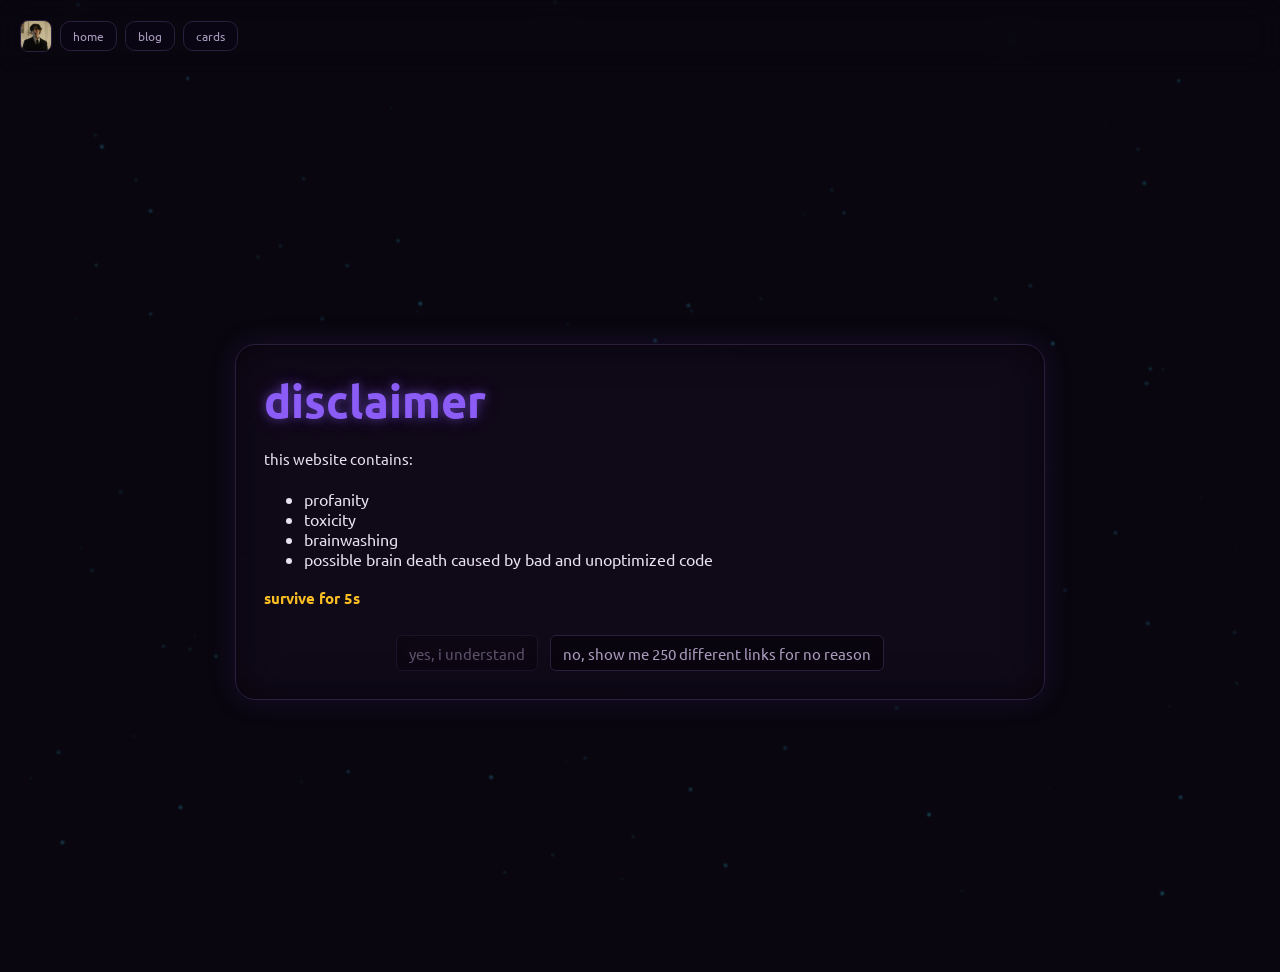
==== commit 973ff8f8: "pallete change favicon and new page" ====
--- a/index.html
+++ b/index.html
@@ -1,27 +1,34 @@
 <!DOCTYPE html>
-<html lang="pt-br">
+<html lang="en">
 <head>
   <meta charset="utf-8">
   <meta name="viewport" content="width=device-width, initial-scale=1.0">
   <title>pxwo</title>
 
-  <meta name="description" content="pxvault.site – pxwo's personal site with dynamic markdown, matrix-style canvas background, custom loader, and retro-inspired navigation.">
-  <meta name="keywords" content="pxvault, pxwo, markdown, javascript, html">
+  <!-- basic seo -->
+  <meta name="description" content="pxvault.site is the personal website of pxwo featuring web development projects, javascript experiments, dynamic markdown content, interactive canvas visuals, tools, utilities, and technical notes.">
+  <meta name="keywords" content="pxwo, pxvault, javascript, html, css, canvas, markdown, web development, projects, tools, experiments">
   <meta name="author" content="pxwo">
   <meta name="robots" content="index, follow">
 
-  <meta property="og:title" content="pxvault.site – pxwo's personal site">
-  <meta property="og:description" content="dynamic markdown site">
+  <!-- open graph -->
+  <meta property="og:title" content="pxvault.site – web projects and experiments">
+  <meta property="og:description" content="personal site of pxwo with web projects, interactive canvas, dynamic markdown, and technical experiments.">
   <meta property="og:type" content="website">
   <meta property="og:url" content="https://pxvault.site">
   <meta property="og:image" content="source/assets/photos/profile.png">
 
+  <!-- twitter -->
   <meta name="twitter:card" content="summary_large_image">
-  <meta name="twitter:title" content="pxvault.site – pxwo's personal site">
-  <meta name="twitter:description" content="dynamic markdown site">
+  <meta name="twitter:title" content="pxvault.site – web projects and experiments">
+  <meta name="twitter:description" content="web development projects, tools, and interactive technical experiments by pxwo.">
   <meta name="twitter:image" content="source/assets/photos/profile.png">
 
-  <link rel="icon" href="source/assets/photos/profile.png" type="image/png">
+  <!-- favicon -->
+  <link rel="shortcut icon" href="source/photos/favicon.ico" type="image/x-icon">
+  <link rel="icon" href="source/photos/favicon.ico" type="image/x-icon">
+
+  <!-- styles -->
   <link rel="stylesheet" href="source/styling/main.css">
 </head>
 <body>
@@ -32,7 +39,7 @@
     alt="loading"
     class="loader-gif"
   >
-  <p>nico is my cousin (trust)</p>
+  <p>nico ur dead.</p>
 </div>
 
 <canvas id="life"></canvas>
--- a/source/styling/main.css
+++ b/source/styling/main.css
@@ -1,22 +1,27 @@
 @import url("https://fonts.googleapis.com/css2?family=Ubuntu:wght@400;500;700&display=swap");
 
 :root {
-  /* BACKGROUND */
-  --bg: #0b0505;
-  --surface: #160b0b;
-  --surface-2: #1d0f0f;
-
-  /* TEXT */
-  --fg: #f3d6d6;
-  --fg-muted: #b89292;
-
-  /* RED ACCENTS */
-  --accent: #ff4d4d;
-  --accent-strong: #ff2e2e;
-  --accent-muted: #c96a6a;
-
-  /* BORDERS */
-  --border: #3a1b1b;
+  /* background */
+  --bg: #09060f;
+  --surface: #120b1c;
+  --surface-2: #1a1028;
+
+  /* text */
+  --fg: #e8e1f2;
+  --fg-muted: #a99bbd;
+
+  /* accents (purple) */
+  --accent: #8b5cf6;
+  --accent-strong: #7c3aed;
+  --accent-muted: #a78bfa;
+
+  /* accents (yellow / orange) */
+  --accent-warm: #fbbf24;
+  --accent-warm-strong: #f59e0b;
+  --accent-warm-muted: #fcd34d;
+
+  /* borders */
+  --border: #2a1f3d;
 }
 
 * {
@@ -39,10 +44,10 @@
   position: fixed;
   inset: 0;
   z-index: 0;
-  filter: blur(1.5px);
-}
-
-/* ---------------- TOPBAR ---------------- */
+  filter: blur(1.2px);
+}
+
+/* ---------------- topbar ---------------- */
 
 .topbar {
   position: relative;
@@ -59,7 +64,7 @@
 }
 
 .topbar button {
-  background: rgba(20, 8, 8, 0.6);
+  background: rgba(10, 6, 20, 0.65);
   backdrop-filter: blur(12px);
   border: 1px solid var(--border);
   color: var(--fg-muted);
@@ -73,7 +78,7 @@
 .topbar button:hover {
   border-color: var(--accent);
   color: var(--accent);
-  text-shadow: 0 0 8px rgba(255, 77, 77, 0.45);
+  text-shadow: 0 0 8px rgba(139, 92, 246, 0.45);
 }
 
 /* profile pic */
@@ -85,7 +90,7 @@
   border: 1px solid var(--border);
 }
 
-/* ---------------- LAYOUT ---------------- */
+/* ---------------- layout ---------------- */
 
 main {
   position: relative;
@@ -104,17 +109,17 @@
   padding: clamp(1rem, 4vw, 1.75rem);
   border-radius: 20px;
 
-  background: rgba(18, 7, 7, 0.75);
-  backdrop-filter: blur(22px) saturate(140%);
-  -webkit-backdrop-filter: blur(22px) saturate(140%);
+  background: rgba(18, 11, 28, 0.78);
+  backdrop-filter: blur(22px) saturate(130%);
+  -webkit-backdrop-filter: blur(22px) saturate(130%);
 
   border: 1px solid var(--border);
   box-shadow:
-    0 0 30px rgba(255, 77, 77, 0.08),
-    inset 0 0 40px rgba(0, 0, 0, 0.35);
-}
-
-/* ---------------- TYPOGRAPHY ---------------- */
+    0 0 30px rgba(139, 92, 246, 0.12),
+    inset 0 0 40px rgba(0, 0, 0, 0.45);
+}
+
+/* ---------------- typography ---------------- */
 
 h1 {
   margin: 0 0 1rem 0;
@@ -122,8 +127,8 @@
   color: var(--accent);
   font-weight: 700;
   text-shadow:
-    0 0 10px rgba(255, 77, 77, 0.45),
-    0 0 20px rgba(255, 77, 77, 0.25);
+    0 0 10px rgba(139, 92, 246, 0.45),
+    0 0 20px rgba(139, 92, 246, 0.25);
 }
 
 h2 {
@@ -147,11 +152,11 @@
 
 a:hover {
   color: var(--accent);
-  text-shadow: 0 0 8px rgba(255, 77, 77, 0.45);
+  text-shadow: 0 0 8px rgba(139, 92, 246, 0.45);
   text-decoration: underline;
 }
 
-/* ---------------- IMAGES ---------------- */
+/* ---------------- images ---------------- */
 
 #content img {
   display: block;
@@ -162,13 +167,13 @@
   border: 1px solid var(--border);
 }
 
-/* ---------------- OVERLAYS ---------------- */
+/* ---------------- overlays ---------------- */
 
 .pages-overlay,
 .image-overlay {
   position: fixed;
   inset: 0;
-  background: rgba(10, 4, 4, 0.9);
+  background: rgba(6, 4, 10, 0.92);
   backdrop-filter: blur(20px);
   z-index: 9998;
   display: flex;
@@ -183,7 +188,7 @@
   max-height: calc(100dvh - 2rem);
   overflow-y: auto;
 
-  background: rgba(22, 10, 10, 0.85);
+  background: rgba(18, 11, 28, 0.85);
   backdrop-filter: blur(20px);
   border-radius: 18px;
   border: 1px solid var(--border);
@@ -204,12 +209,12 @@
   border-radius: 6px;
 }
 
-/* ---------- FILTER + SORT ---------- */
+/* filter + sort */
 
 .pages-box input,
 .pages-box select {
   width: 100%;
-  background: rgba(0, 0, 0, 0.3);
+  background: rgba(0, 0, 0, 0.35);
   color: var(--fg);
   border: 1px solid var(--border);
   padding: 0.6rem 0.75rem;
@@ -230,7 +235,7 @@
 /* page buttons */
 
 .pages-box button {
-  background: rgba(0, 0, 0, 0.25);
+  background: rgba(0, 0, 0, 0.3);
   backdrop-filter: blur(10px);
   border: 1px solid var(--border);
   color: var(--fg-muted);
@@ -250,7 +255,7 @@
   color: var(--fg-muted);
 }
 
-/* ---------------- LOADER ---------------- */
+/* ---------------- loader ---------------- */
 
 #loader-screen {
   position: fixed;
@@ -265,16 +270,16 @@
   width: clamp(96px, 40vw, 160px);
   height: auto;
   image-rendering: pixelated;
-  filter: drop-shadow(0 0 20px rgba(255, 77, 77, 0.3));
-}
-
-/* ---------------- FORMS / BUTTONS ---------------- */
+  filter: drop-shadow(0 0 20px rgba(139, 92, 246, 0.35));
+}
+
+/* ---------------- forms / buttons ---------------- */
 
 button {
   font-family: inherit;
   font-size: clamp(0.85rem, 3.5vw, 0.95rem);
   color: var(--fg-muted);
-  background: rgba(0, 0, 0, 0.35);
+  background: rgba(0, 0, 0, 0.4);
   border: 1px solid var(--border);
   border-radius: 6px;
   padding: 0.45rem 0.75rem;
@@ -297,14 +302,14 @@
   font-family: inherit;
   font-size: clamp(0.85rem, 3.5vw, 0.95rem);
   color: var(--fg);
-  background: rgba(0, 0, 0, 0.35);
+  background: rgba(0, 0, 0, 0.4);
   border: 1px solid var(--border);
   border-radius: 6px;
   padding: 0.45rem 0.6rem;
   backdrop-filter: blur(10px);
 }
 
-/* ---------------- DISCLAIMER ---------------- */
+/* ---------------- disclaimer ---------------- */
 
 .disclaimer ul {
   text-align: left;
@@ -321,10 +326,10 @@
 
 .countdown {
   font-weight: 700;
-  color: var(--accent);
-}
-
-/* ---------------- CHAOS ---------------- */
+  color: var(--accent-warm);
+}
+
+/* ---------------- chaos ---------------- */
 
 .chaos-grid {
   display: grid;
@@ -334,14 +339,14 @@
 }
 
 .chaos-item {
-  background: rgba(0, 0, 0, 0.35);
+  background: rgba(0, 0, 0, 0.45);
   backdrop-filter: blur(12px);
   padding: 0.5rem;
   border-radius: 8px;
   font-size: clamp(0.7rem, 3vw, 0.8rem);
 }
 
-/* ---------------- CARDS ---------------- */
+/* ---------------- cards ---------------- */
 
 .card-container {
   display: grid;
@@ -352,52 +357,87 @@
 .card {
   width: min(320px, 90vw);
   height: 200px;
-  perspective: 1000px;
-  transition: transform 0.6s ease;
+  position: relative;
   transform-style: preserve-3d;
+  transition: transform 0.7s cubic-bezier(0.4, 0.2, 0.2, 1);
+}
+
+.card.flipped {
+  transform: rotatey(180deg);
 }
 
 .card-face {
   position: absolute;
   inset: 0;
+  padding: 1.2rem;
+  border-radius: 14px;
   backface-visibility: hidden;
-  background: rgba(22, 10, 10, 0.85);
-  backdrop-filter: blur(18px);
-  border: 1px solid var(--border);
-  border-radius: 14px;
-  padding: 1.2rem;
+  isolation: isolate;
+  overflow: hidden;
+
+  background: linear-gradient(180deg, #000000, #0a0614);
+
+  box-shadow:
+    0 10px 28px rgba(0, 0, 0, 0.9),
+    inset 0 0 0 1px rgba(255, 255, 255, 0.06);
+
   display: flex;
   flex-direction: column;
+  justify-content: center;
   gap: 0.75rem;
-  justify-content: center;
+}
+
+.card-face::before {
+  content: "";
+  position: absolute;
+  inset: 0;
+  background: rgba(0, 0, 0, 0.96);
+  z-index: -1;
+}
+
+.card-front label {
+  color: var(--fg);
+  font-weight: 500;
+}
+
+.card-front input {
+  background: #000000;
+  color: var(--fg);
+  border: 1px solid rgba(255, 255, 255, 0.12);
+}
+
+.card-front button {
+  align-self: flex-start;
 }
 
 .card-back {
-  transform: rotateY(180deg);
+  transform: rotatey(180deg);
   text-align: center;
   line-height: 1.6;
 }
 
-.card.flipped {
-  transform: rotateY(180deg);
-}
-
-/* ---------------- GLITCH ---------------- */
+.card-result {
+  color: var(--fg);
+  font-size: 0.9rem;
+}
+
+.card-flip-again {
+  margin-top: auto;
+  align-self: flex-end;
+  font-size: 0.7rem;
+  padding: 0.35rem 0.6rem;
+  background: #0a0614;
+  border: 1px solid rgba(255, 255, 255, 0.12);
+  color: var(--fg);
+}
+
+/* ---------------- glitch ---------------- */
 
 .glitch h1 {
   animation: glitch-anim 2s infinite;
 }
 
-@keyframes glitch-anim {
-  0% { transform: translate(0); }
-  20% { transform: translate(-2px, 2px); }
-  40% { transform: translate(-2px, -2px); }
-  60% { transform: translate(2px, 2px); }
-  80% { transform: translate(2px, -2px); }
-  100% { transform: translate(0); }
-}
-
-/* ---------------- MOBILE FIXES ---------------- */
+/* ---------------- mobile fixes ---------------- */
 
 @media (max-width: 600px) {
   html,
@@ -408,4 +448,87 @@
   #content {
     max-height: none;
   }
+}
+
+/* ---------------- blog feed ---------------- */
+
+.blog-feed {
+  display: flex;
+  flex-direction: column;
+  gap: 1px;
+}
+
+.blog-post {
+  padding: 1rem;
+  background: #000000;
+  border-bottom: 1px solid rgba(255, 255, 255, 0.08);
+  cursor: pointer;
+}
+
+.blog-post:hover {
+  background: #0a0614;
+}
+
+.blog-post.latest {
+  border-left: 2px solid var(--accent-warm);
+}
+
+.latest-tag {
+  display: inline-block;
+  font-size: 0.65rem;
+  letter-spacing: 0.08em;
+  color: var(--accent-warm);
+  margin-bottom: 0.4rem;
+}
+
+.blog-post .meta {
+  display: flex;
+  justify-content: space-between;
+  font-size: 0.8rem;
+  opacity: 0.85;
+}
+
+.blog-post .preview {
+  margin: 0.4rem 0;
+  font-size: 0.9rem;
+  line-height: 1.5;
+}
+
+.blog-post code {
+  font-size: 0.65rem;
+  opacity: 0.4;
+}
+
+/* ---------------- facts ---------------- */
+
+.fact-box {
+  display: grid;
+  grid-template-columns: 1fr auto;
+  gap: 1rem;
+  padding: 1.2rem;
+  background: #000;
+  border: 1px solid rgba(255, 255, 255, 0.08);
+  border-radius: 14px;
+  align-items: center;
+}
+
+.fact-text {
+  color: var(--fg);
+  font-size: 0.95rem;
+}
+
+.fact-next {
+  background: none;
+  border: 1px solid rgba(255, 255, 255, 0.2);
+  color: var(--fg);
+  padding: 0.4rem 0.6rem;
+  font-size: 0.75rem;
+  cursor: pointer;
+}
+
+.fact-credit {
+  grid-column: 1 / -1;
+  font-size: 0.6rem;
+  opacity: 0.35;
+  text-align: right;
 }
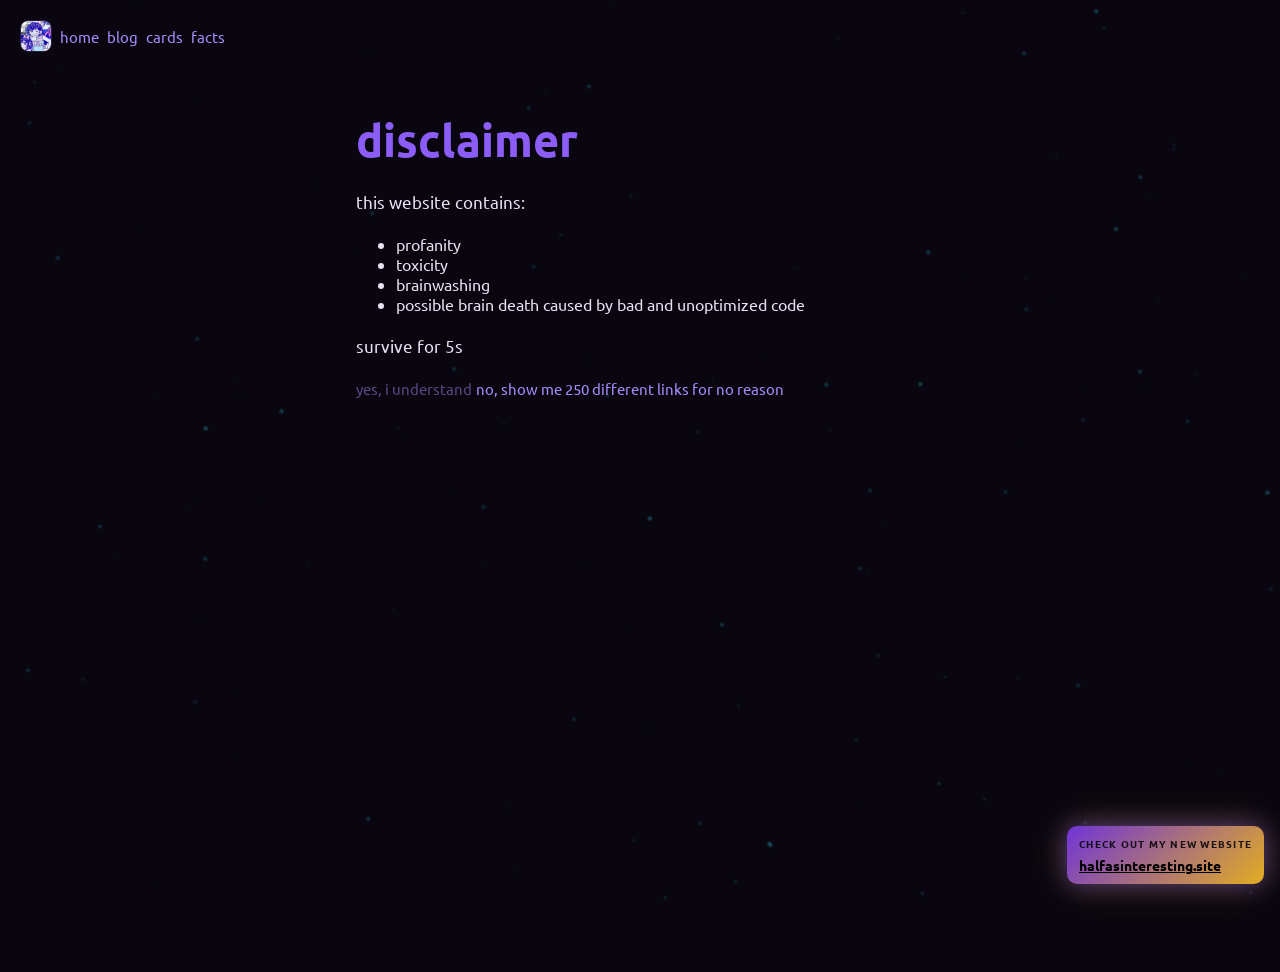
==== commit 963fdb50: "ultimatum on website style" ====
--- a/index.html
+++ b/index.html
@@ -58,6 +58,17 @@
   <section id="content"></section>
 </main>
 
+<a
+  href="https://halfasinteresting.site"
+  target="_blank"
+  rel="noopener"
+  class="promo-corner"
+>
+  <div class="promo-label">check out my new website</div>
+  <div class="promo-link">halfasinteresting.site</div>
+</a>
+  
+  
 <script type="module" src="source/core/loader.js"></script>
 </body>
 </html>
--- a/source/styling/main.css
+++ b/source/styling/main.css
@@ -1,28 +1,31 @@
 @import url("https://fonts.googleapis.com/css2?family=Ubuntu:wght@400;500;700&display=swap");
 
+/* ======================================================
+   design tokens (theme)
+   ====================================================== */
+
 :root {
-  /* background */
   --bg: #09060f;
   --surface: #120b1c;
   --surface-2: #1a1028;
 
-  /* text */
   --fg: #e8e1f2;
   --fg-muted: #a99bbd;
 
-  /* accents (purple) */
   --accent: #8b5cf6;
   --accent-strong: #7c3aed;
   --accent-muted: #a78bfa;
 
-  /* accents (yellow / orange) */
   --accent-warm: #fbbf24;
   --accent-warm-strong: #f59e0b;
   --accent-warm-muted: #fcd34d;
 
-  /* borders */
   --border: #2a1f3d;
 }
+
+/* ======================================================
+   base reset + viewport lock
+   ====================================================== */
 
 * {
   box-sizing: border-box;
@@ -36,10 +39,62 @@
   background: var(--bg);
   color: var(--fg);
   font-family: "Ubuntu", system-ui, sans-serif;
-  overflow: hidden;
-}
-
-/* canvas background */
+  overflow: hidden; /* no page scroll */
+}
+
+/* ======================================================
+   layout system (app shell)
+   ====================================================== */
+
+.app-root {
+  width: 100dvw;
+  height: 100dvh;
+  display: grid;
+  grid-template-rows: auto 1fr;
+}
+
+/* header / topbar */
+
+.topbar {
+  position: relative;
+  z-index: 10;
+  padding: clamp(12px, 3vw, 20px);
+}
+
+.topbar nav {
+  display: flex;
+  align-items: center;
+  gap: 0.5rem;
+  flex-wrap: wrap;
+}
+
+/* main content area */
+
+main {
+  position: relative;
+  width: 100%;
+  height: 100%;
+  overflow: hidden; /* lock */
+  display: grid;
+  place-items: center;
+  padding: 0;
+}
+
+/* only scrollable area */
+
+#content {
+  width: 100%;
+  max-width: 72ch;
+  height: 100%;
+  overflow-y: auto;
+  overflow-x: hidden;
+  padding: clamp(1rem, 4vw, 2.5rem);
+}
+
+/* ======================================================
+   background layer
+   ====================================================== */
+
 canvas {
   position: fixed;
   inset: 0;
@@ -47,41 +102,135 @@
   filter: blur(1.2px);
 }
 
-/* ---------------- topbar ---------------- */
-
-.topbar {
-  position: relative;
-  z-index: 2;
-  padding: clamp(12px, 3vw, 20px);
-  backdrop-filter: blur(14px);
-}
-
-.topbar nav {
+/* ======================================================
+   typography module
+   ====================================================== */
+
+h1 {
+  margin: 0 0 1rem 0;
+  font-size: clamp(1.6rem, 6vw, 2.8rem);
+  color: var(--accent);
+  font-weight: 700;
+}
+
+h2 {
+  font-size: clamp(1.2rem, 5vw, 1.6rem);
+}
+
+h3 {
+  font-size: clamp(1.05rem, 4vw, 1.3rem);
+}
+
+p {
+  font-size: clamp(1rem, 2.5vw, 1.05rem);
+  line-height: 1.85;
+  color: var(--fg);
+}
+
+a {
+  color: var(--accent-muted);
+  text-decoration: none;
+}
+
+a:hover {
+  color: var(--accent);
+  text-decoration: underline;
+}
+
+/* spacing for editorial flow */
+
+#content > * + * {
+  margin-top: 1.5rem;
+}
+
+/* ======================================================
+   media
+   ====================================================== */
+
+#content img {
+  display: block;
+  width: clamp(64px, 30vw, 96px);
+  height: clamp(64px, 30vw, 96px);
+  margin-bottom: 1rem;
+  border-radius: 10px;
+}
+
+/* ======================================================
+   ui primitives (reusable)
+   ====================================================== */
+
+.ui-panel {
+  background: var(--surface);
+  border: 1px solid var(--border);
+  border-radius: 8px;
+}
+
+.ui-soft {
+  background: rgba(18, 11, 28, 0.6);
+}
+
+.ui-scroll {
+  overflow-y: auto;
+}
+
+.ui-center {
+  display: grid;
+  place-items: center;
+}
+
+.ui-row {
   display: flex;
   align-items: center;
   gap: 0.5rem;
-  flex-wrap: wrap;
-}
-
-.topbar button {
-  background: rgba(10, 6, 20, 0.65);
-  backdrop-filter: blur(12px);
+}
+
+.ui-col {
+  display: flex;
+  flex-direction: column;
+  gap: 0.5rem;
+}
+
+/* ======================================================
+   buttons & inputs
+   ====================================================== */
+
+button {
+  font-family: inherit;
+  font-size: clamp(0.85rem, 3.5vw, 0.95rem);
+  color: var(--accent-muted);
+  background: none;
+  border: none;
+  padding: 0;
+  cursor: pointer;
+}
+
+button:hover {
+  color: var(--accent);
+  text-decoration: underline;
+}
+
+button:disabled {
+  opacity: 0.5;
+  cursor: not-allowed;
+}
+
+input,
+select {
+  width: 100%;
+  font-family: inherit;
+  font-size: 0.85rem;
+  color: var(--fg);
+  background: rgba(0, 0, 0, 0.4);
   border: 1px solid var(--border);
-  color: var(--fg-muted);
-  font-family: inherit;
-  font-size: clamp(0.65rem, 2.5vw, 0.75rem);
-  padding: 6px 12px;
-  border-radius: 10px;
-  cursor: pointer;
-}
-
-.topbar button:hover {
-  border-color: var(--accent);
-  color: var(--accent);
-  text-shadow: 0 0 8px rgba(139, 92, 246, 0.45);
-}
-
-/* profile pic */
+  border-radius: 6px;
+  padding: 0.45rem 0.6rem;
+}
+
+/* ======================================================
+   widgets (modular blocks)
+   ====================================================== */
+
+/* profile */
 
 .profile-pic {
   width: clamp(28px, 6vw, 32px);
@@ -90,263 +239,81 @@
   border: 1px solid var(--border);
 }
 
-/* ---------------- layout ---------------- */
-
-main {
-  position: relative;
-  z-index: 1;
-  min-height: 100vh;
-  display: grid;
-  place-items: center;
-  padding: clamp(12px, 4vw, 80px);
-}
-
-#content {
-  width: 100%;
-  max-width: min(90ch, 100%);
-  max-height: min(70vh, 100%);
-  overflow-y: auto;
-  padding: clamp(1rem, 4vw, 1.75rem);
-  border-radius: 20px;
-
-  background: rgba(18, 11, 28, 0.78);
-  backdrop-filter: blur(22px) saturate(130%);
-  -webkit-backdrop-filter: blur(22px) saturate(130%);
-
-  border: 1px solid var(--border);
-  box-shadow:
-    0 0 30px rgba(139, 92, 246, 0.12),
-    inset 0 0 40px rgba(0, 0, 0, 0.45);
-}
-
-/* ---------------- typography ---------------- */
-
-h1 {
-  margin: 0 0 1rem 0;
-  font-size: clamp(1.6rem, 6vw, 2.8rem);
-  color: var(--accent);
-  font-weight: 700;
-  text-shadow:
-    0 0 10px rgba(139, 92, 246, 0.45),
-    0 0 20px rgba(139, 92, 246, 0.25);
-}
-
-h2 {
-  font-size: clamp(1.2rem, 5vw, 1.6rem);
-}
-
-h3 {
-  font-size: clamp(1.05rem, 4vw, 1.3rem);
-}
-
-p {
-  font-size: clamp(0.9rem, 3.5vw, 0.95rem);
-  line-height: 1.75;
-  color: var(--fg);
-}
-
-a {
-  color: var(--accent-muted);
-  text-decoration: none;
-}
-
-a:hover {
-  color: var(--accent);
-  text-shadow: 0 0 8px rgba(139, 92, 246, 0.45);
-  text-decoration: underline;
-}
-
-/* ---------------- images ---------------- */
-
-#content img {
-  display: block;
-  width: clamp(64px, 30vw, 96px);
-  height: clamp(64px, 30vw, 96px);
-  margin-bottom: 1rem;
-  border-radius: 14px;
-  border: 1px solid var(--border);
-}
-
-/* ---------------- overlays ---------------- */
-
-.pages-overlay,
-.image-overlay {
-  position: fixed;
-  inset: 0;
-  background: rgba(6, 4, 10, 0.92);
-  backdrop-filter: blur(20px);
-  z-index: 9998;
-  display: flex;
-  align-items: center;
-  justify-content: center;
-  padding: clamp(0.75rem, 4vw, 1.5rem);
-}
-
-.pages-box {
-  width: 100%;
-  max-width: 900px;
-  max-height: calc(100dvh - 2rem);
-  overflow-y: auto;
-
-  background: rgba(18, 11, 28, 0.85);
-  backdrop-filter: blur(20px);
-  border-radius: 18px;
-  border: 1px solid var(--border);
-
-  padding: clamp(0.75rem, 4vw, 1.5rem);
-  display: grid;
-  grid-template-columns: repeat(auto-fit, minmax(140px, 1fr));
-  gap: 0.75rem;
-}
-
-/* scrollbar */
-.pages-box::-webkit-scrollbar {
-  width: 6px;
-}
-
-.pages-box::-webkit-scrollbar-thumb {
-  background: var(--border);
-  border-radius: 6px;
-}
-
-/* filter + sort */
-
-.pages-box input,
-.pages-box select {
-  width: 100%;
-  background: rgba(0, 0, 0, 0.35);
-  color: var(--fg);
-  border: 1px solid var(--border);
-  padding: 0.6rem 0.75rem;
-  border-radius: 8px;
-  font-family: inherit;
-  font-size: 0.85rem;
-  backdrop-filter: blur(10px);
-}
-
-.pages-box input::placeholder {
-  color: var(--fg-muted);
-}
-
-.pages-box select {
+/* blog feed widget */
+
+.blog-feed {
+  display: flex;
+  flex-direction: column;
+  gap: 1px;
+}
+
+.blog-post {
+  padding: 1rem 0;
+  border-bottom: 1px solid rgba(255, 255, 255, 0.08);
   cursor: pointer;
 }
 
-/* page buttons */
-
-.pages-box button {
-  background: rgba(0, 0, 0, 0.3);
-  backdrop-filter: blur(10px);
-  border: 1px solid var(--border);
-  color: var(--fg-muted);
-  padding: 0.75rem;
-  border-radius: 14px;
-  cursor: pointer;
-  text-align: left;
-}
-
-.pages-box button:hover {
-  border-color: var(--accent);
-  color: var(--accent);
-}
-
-.pages-box .date {
-  font-size: 0.7rem;
-  color: var(--fg-muted);
-}
-
-/* ---------------- loader ---------------- */
-
-#loader-screen {
-  position: fixed;
-  inset: 0;
-  background: var(--bg);
-  z-index: 10000;
-  display: grid;
-  place-items: center;
-}
-
-.loader-gif {
-  width: clamp(96px, 40vw, 160px);
-  height: auto;
-  image-rendering: pixelated;
-  filter: drop-shadow(0 0 20px rgba(139, 92, 246, 0.35));
-}
-
-/* ---------------- forms / buttons ---------------- */
-
-button {
-  font-family: inherit;
-  font-size: clamp(0.85rem, 3.5vw, 0.95rem);
-  color: var(--fg-muted);
-  background: rgba(0, 0, 0, 0.4);
-  border: 1px solid var(--border);
-  border-radius: 6px;
-  padding: 0.45rem 0.75rem;
-  cursor: pointer;
-  backdrop-filter: blur(10px);
-}
-
-button:hover {
-  color: var(--accent);
-  border-color: var(--accent);
-}
-
-button:disabled {
-  opacity: 0.5;
-  cursor: not-allowed;
-}
-
-input {
-  width: 100%;
-  font-family: inherit;
-  font-size: clamp(0.85rem, 3.5vw, 0.95rem);
-  color: var(--fg);
-  background: rgba(0, 0, 0, 0.4);
-  border: 1px solid var(--border);
-  border-radius: 6px;
-  padding: 0.45rem 0.6rem;
-  backdrop-filter: blur(10px);
-}
-
-/* ---------------- disclaimer ---------------- */
-
-.disclaimer ul {
-  text-align: left;
-  margin: 1rem 0;
-}
-
-.disclaimer-actions {
-  display: flex;
-  flex-wrap: wrap;
-  gap: 0.75rem;
-  justify-content: center;
-  margin-top: 1.5rem;
-}
-
-.countdown {
-  font-weight: 700;
+.blog-post:hover {
+  opacity: 0.85;
+}
+
+.blog-post.latest {
+  border-left: 2px solid var(--accent-warm);
+  padding-left: 0.75rem;
+}
+
+.latest-tag {
+  font-size: 0.65rem;
+  letter-spacing: 0.08em;
   color: var(--accent-warm);
-}
-
-/* ---------------- chaos ---------------- */
+  margin-bottom: 0.4rem;
+}
+
+.blog-post .meta {
+  display: flex;
+  justify-content: space-between;
+  font-size: 0.8rem;
+  opacity: 0.85;
+}
+
+.blog-post .preview {
+  margin: 0.4rem 0;
+  font-size: 0.9rem;
+  line-height: 1.5;
+}
+
+/* facts widget */
+
+.fact-box {
+  display: grid;
+  grid-template-columns: 1fr auto;
+  gap: 1rem;
+  padding: 1.2rem 0;
+  border-bottom: 1px solid rgba(255, 255, 255, 0.08);
+}
+
+.fact-text {
+  font-size: 0.95rem;
+}
+
+.fact-next {
+  font-size: 0.75rem;
+}
+
+/* chaos grid widget */
 
 .chaos-grid {
   display: grid;
   grid-template-columns: repeat(auto-fit, minmax(160px, 1fr));
   gap: 0.75rem;
-  margin-top: 1rem;
 }
 
 .chaos-item {
-  background: rgba(0, 0, 0, 0.45);
-  backdrop-filter: blur(12px);
-  padding: 0.5rem;
-  border-radius: 8px;
   font-size: clamp(0.7rem, 3vw, 0.8rem);
-}
-
-/* ---------------- cards ---------------- */
+  opacity: 0.9;
+}
+
+/* cards widget */
 
 .card-container {
   display: grid;
@@ -370,165 +337,151 @@
   position: absolute;
   inset: 0;
   padding: 1.2rem;
-  border-radius: 14px;
+  border-radius: 8px;
   backface-visibility: hidden;
-  isolation: isolate;
-  overflow: hidden;
-
-  background: linear-gradient(180deg, #000000, #0a0614);
-
-  box-shadow:
-    0 10px 28px rgba(0, 0, 0, 0.9),
-    inset 0 0 0 1px rgba(255, 255, 255, 0.06);
-
   display: flex;
   flex-direction: column;
-  justify-content: center;
   gap: 0.75rem;
-}
-
-.card-face::before {
-  content: "";
-  position: absolute;
-  inset: 0;
-  background: rgba(0, 0, 0, 0.96);
-  z-index: -1;
-}
-
-.card-front label {
-  color: var(--fg);
-  font-weight: 500;
-}
-
-.card-front input {
-  background: #000000;
-  color: var(--fg);
-  border: 1px solid rgba(255, 255, 255, 0.12);
-}
-
-.card-front button {
-  align-self: flex-start;
+  background: #000;
 }
 
 .card-back {
   transform: rotatey(180deg);
-  text-align: center;
-  line-height: 1.6;
-}
-
-.card-result {
-  color: var(--fg);
-  font-size: 0.9rem;
-}
-
-.card-flip-again {
-  margin-top: auto;
-  align-self: flex-end;
-  font-size: 0.7rem;
-  padding: 0.35rem 0.6rem;
-  background: #0a0614;
-  border: 1px solid rgba(255, 255, 255, 0.12);
-  color: var(--fg);
-}
-
-/* ---------------- glitch ---------------- */
-
-.glitch h1 {
-  animation: glitch-anim 2s infinite;
-}
-
-/* ---------------- mobile fixes ---------------- */
+}
+
+/* ======================================================
+   overlays (modal widgets)
+   ====================================================== */
+
+.pages-overlay,
+.image-overlay {
+  position: fixed;
+  inset: 0;
+  background: rgba(6, 4, 10, 0.92);
+  z-index: 9998;
+  display: flex;
+  align-items: center;
+  justify-content: center;
+}
+
+.pages-box {
+  width: 100%;
+  max-width: 900px;
+  max-height: 90dvh;
+  overflow-y: auto;
+  padding: 1rem;
+  border-radius: 10px;
+  background: var(--surface);
+  border: 1px solid var(--border);
+}
+
+/* ======================================================
+   loader
+   ====================================================== */
+
+#loader-screen {
+  position: fixed;
+  inset: 0;
+  background: var(--bg);
+  z-index: 10000;
+  display: grid;
+  place-items: center;
+}
+
+.loader-gif {
+  width: clamp(96px, 40vw, 160px);
+  height: auto;
+}
+
+/* ======================================================
+   utilities (helpers for html widgets)
+   ====================================================== */
+
+.u-hidden { display: none !important; }
+.u-muted { color: var(--fg-muted); }
+.u-accent { color: var(--accent); }
+.u-warm { color: var(--accent-warm); }
+.u-center { text-align: center; }
+.u-full { width: 100%; height: 100%; }
+
+/* ======================================================
+   mobile
+   ====================================================== */
 
 @media (max-width: 600px) {
-  html,
-  body {
-    overflow: auto;
+  #content {
+    padding: 1rem;
   }
-
-  #content {
-    max-height: none;
-  }
-}
-
-/* ---------------- blog feed ---------------- */
-
-.blog-feed {
+}
+
+/* ======================================================
+   promo corner widget (top-right)
+   ====================================================== */
+
+.promo-corner {
+  position: fixed;
+  top: 1rem;
+  right: 1rem;
+  z-index: 9999;
+
   display: flex;
   flex-direction: column;
-  gap: 1px;
-}
-
-.blog-post {
-  padding: 1rem;
-  background: #000000;
-  border-bottom: 1px solid rgba(255, 255, 255, 0.08);
-  cursor: pointer;
-}
-
-.blog-post:hover {
-  background: #0a0614;
-}
-
-.blog-post.latest {
-  border-left: 2px solid var(--accent-warm);
-}
-
-.latest-tag {
-  display: inline-block;
+  gap: 0.35rem;
+
+  padding: 0.6rem 0.75rem;
+
+  background: linear-gradient(
+    135deg,
+    rgba(124, 58, 237, 0.9),
+    rgba(251, 191, 36, 0.9)
+  );
+
+  border-radius: 10px;
+  box-shadow:
+    0 0 24px rgba(139, 92, 246, 0.45),
+    0 0 40px rgba(251, 191, 36, 0.25);
+
+  font-family: inherit;
+  text-decoration: none;
+  color: #000;
+
+  animation: promo-pulse 2.2s ease-in-out infinite;
+}
+
+/* letreiro */
+.promo-corner .promo-label {
   font-size: 0.65rem;
-  letter-spacing: 0.08em;
-  color: var(--accent-warm);
-  margin-bottom: 0.4rem;
-}
-
-.blog-post .meta {
-  display: flex;
-  justify-content: space-between;
-  font-size: 0.8rem;
+  font-weight: 700;
+  letter-spacing: 0.12em;
+  text-transform: uppercase;
   opacity: 0.85;
 }
 
-.blog-post .preview {
-  margin: 0.4rem 0;
-  font-size: 0.9rem;
-  line-height: 1.5;
-}
-
-.blog-post code {
-  font-size: 0.65rem;
-  opacity: 0.4;
-}
-
-/* ---------------- facts ---------------- */
-
-.fact-box {
-  display: grid;
-  grid-template-columns: 1fr auto;
-  gap: 1rem;
-  padding: 1.2rem;
-  background: #000;
-  border: 1px solid rgba(255, 255, 255, 0.08);
-  border-radius: 14px;
-  align-items: center;
-}
-
-.fact-text {
-  color: var(--fg);
-  font-size: 0.95rem;
-}
-
-.fact-next {
-  background: none;
-  border: 1px solid rgba(255, 255, 255, 0.2);
-  color: var(--fg);
-  padding: 0.4rem 0.6rem;
-  font-size: 0.75rem;
-  cursor: pointer;
-}
-
-.fact-credit {
-  grid-column: 1 / -1;
-  font-size: 0.6rem;
-  opacity: 0.35;
-  text-align: right;
+/* link principal */
+.promo-corner .promo-link {
+  font-size: 0.85rem;
+  font-weight: 800;
+  text-decoration: underline;
+}
+
+/* hover */
+.promo-corner:hover {
+  transform: scale(1.03);
+  box-shadow:
+    0 0 32px rgba(139, 92, 246, 0.65),
+    0 0 56px rgba(251, 191, 36, 0.45);
+}
+
+/* subtle pulse */
+@keyframes promo-pulse {
+  0% { transform: scale(1); }
+  50% { transform: scale(1.04); }
+  100% { transform: scale(1); }
+}
+
+.promo-corner {
+  position: fixed!important;
+  bottom: 1rem!important;
+  right: 1rem!important;
+  top: auto!important;          /* override */
 }
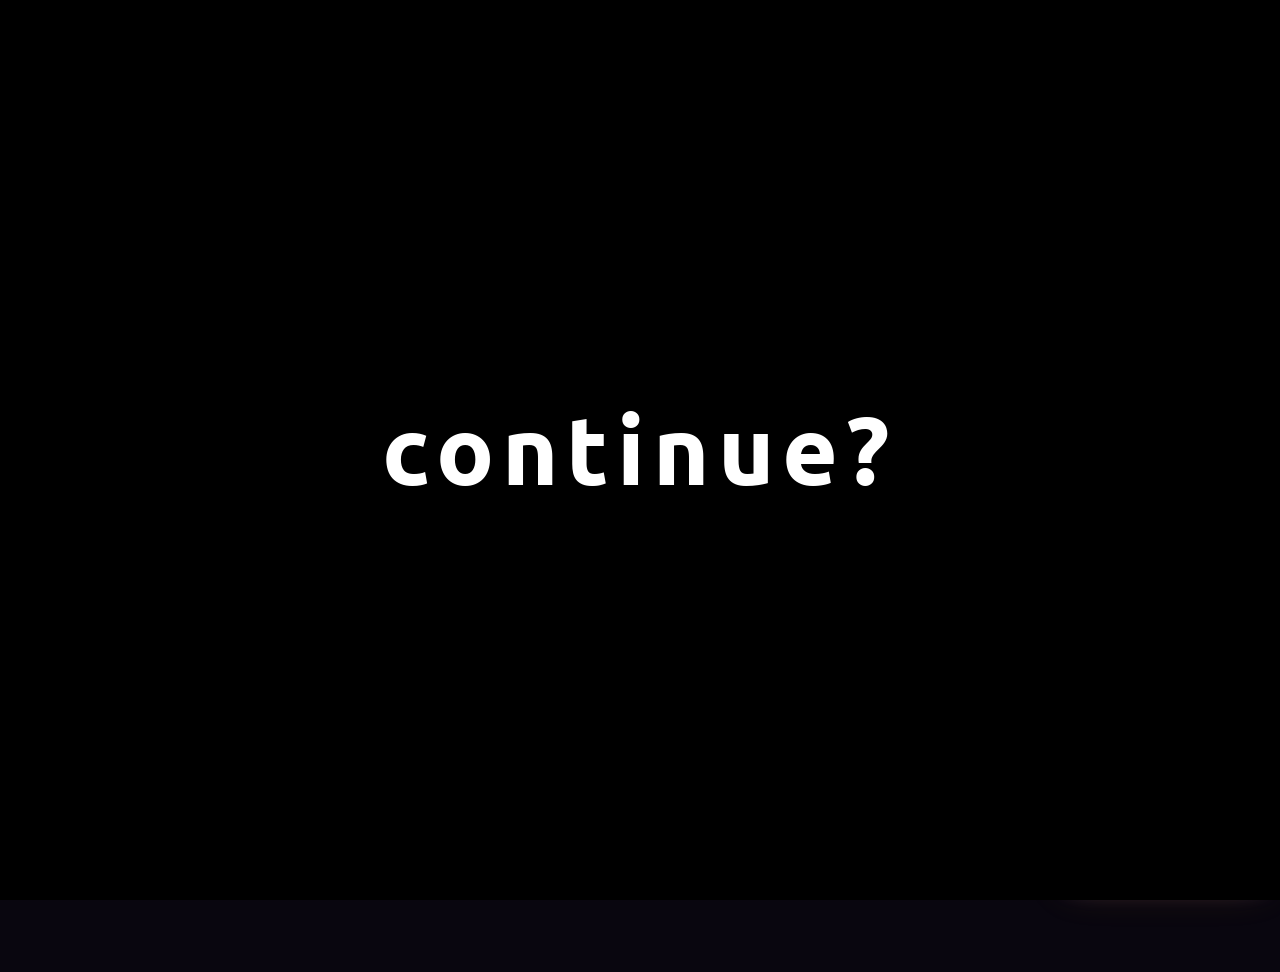
==== commit c8150950: "continue screen" ====
--- a/index.html
+++ b/index.html
@@ -1,34 +1,30 @@
+
 <!DOCTYPE html>
 <html lang="en">
 <head>
   <meta charset="utf-8">
   <meta name="viewport" content="width=device-width, initial-scale=1.0">
-  <title>pxwo</title>
+  <title>pxvault.site</title>
 
-  <!-- basic seo -->
   <meta name="description" content="pxvault.site is the personal website of pxwo featuring web development projects, javascript experiments, dynamic markdown content, interactive canvas visuals, tools, utilities, and technical notes.">
   <meta name="keywords" content="pxwo, pxvault, javascript, html, css, canvas, markdown, web development, projects, tools, experiments">
   <meta name="author" content="pxwo">
   <meta name="robots" content="index, follow">
 
-  <!-- open graph -->
   <meta property="og:title" content="pxvault.site – web projects and experiments">
   <meta property="og:description" content="personal site of pxwo with web projects, interactive canvas, dynamic markdown, and technical experiments.">
   <meta property="og:type" content="website">
   <meta property="og:url" content="https://pxvault.site">
   <meta property="og:image" content="source/assets/photos/profile.png">
 
-  <!-- twitter -->
   <meta name="twitter:card" content="summary_large_image">
   <meta name="twitter:title" content="pxvault.site – web projects and experiments">
   <meta name="twitter:description" content="web development projects, tools, and interactive technical experiments by pxwo.">
   <meta name="twitter:image" content="source/assets/photos/profile.png">
 
-  <!-- favicon -->
   <link rel="shortcut icon" href="source/photos/favicon.ico" type="image/x-icon">
   <link rel="icon" href="source/photos/favicon.ico" type="image/x-icon">
 
-  <!-- styles -->
   <link rel="stylesheet" href="source/styling/main.css">
 </head>
 <body>
@@ -67,8 +63,8 @@
   <div class="promo-label">check out my new website</div>
   <div class="promo-link">halfasinteresting.site</div>
 </a>
-  
-  
+
 <script type="module" src="source/core/loader.js"></script>
+    
 </body>
 </html>
--- a/source/styling/main.css
+++ b/source/styling/main.css
@@ -484,4 +484,49 @@
   bottom: 1rem!important;
   right: 1rem!important;
   top: auto!important;          /* override */
+}
+
+.topbar {
+  position: relative;
+  background-image: url("../assets/photos/topbar-bg.png");
+  background-size: cover;
+  background-position: center;
+  background-repeat: no-repeat;
+}
+
+.topbar::before {
+  content: "";
+  position: absolute;
+  inset: 0;
+  background: rgba(7, 11, 16, 0.55); /* dark overlay */
+  pointer-events: none;
+}
+
+.topbar > * {
+  position: relative;
+  z-index: 1;
+}
+
+/* ======================================================
+   continue screen (between loader and disclaimer)
+   ====================================================== */
+
+#continue-screen {
+  position: fixed;
+  inset: 0;
+  z-index: 10001;
+  background: #000;
+
+  display: grid;
+  place-items: center;
+
+  cursor: pointer;
+}
+
+#continue-screen .continue-text {
+  color: #fff;
+  font-size: clamp(2.5rem, 10vw, 6rem);
+  font-weight: 800;
+  letter-spacing: 0.08em;
+  user-select: none;
 }
